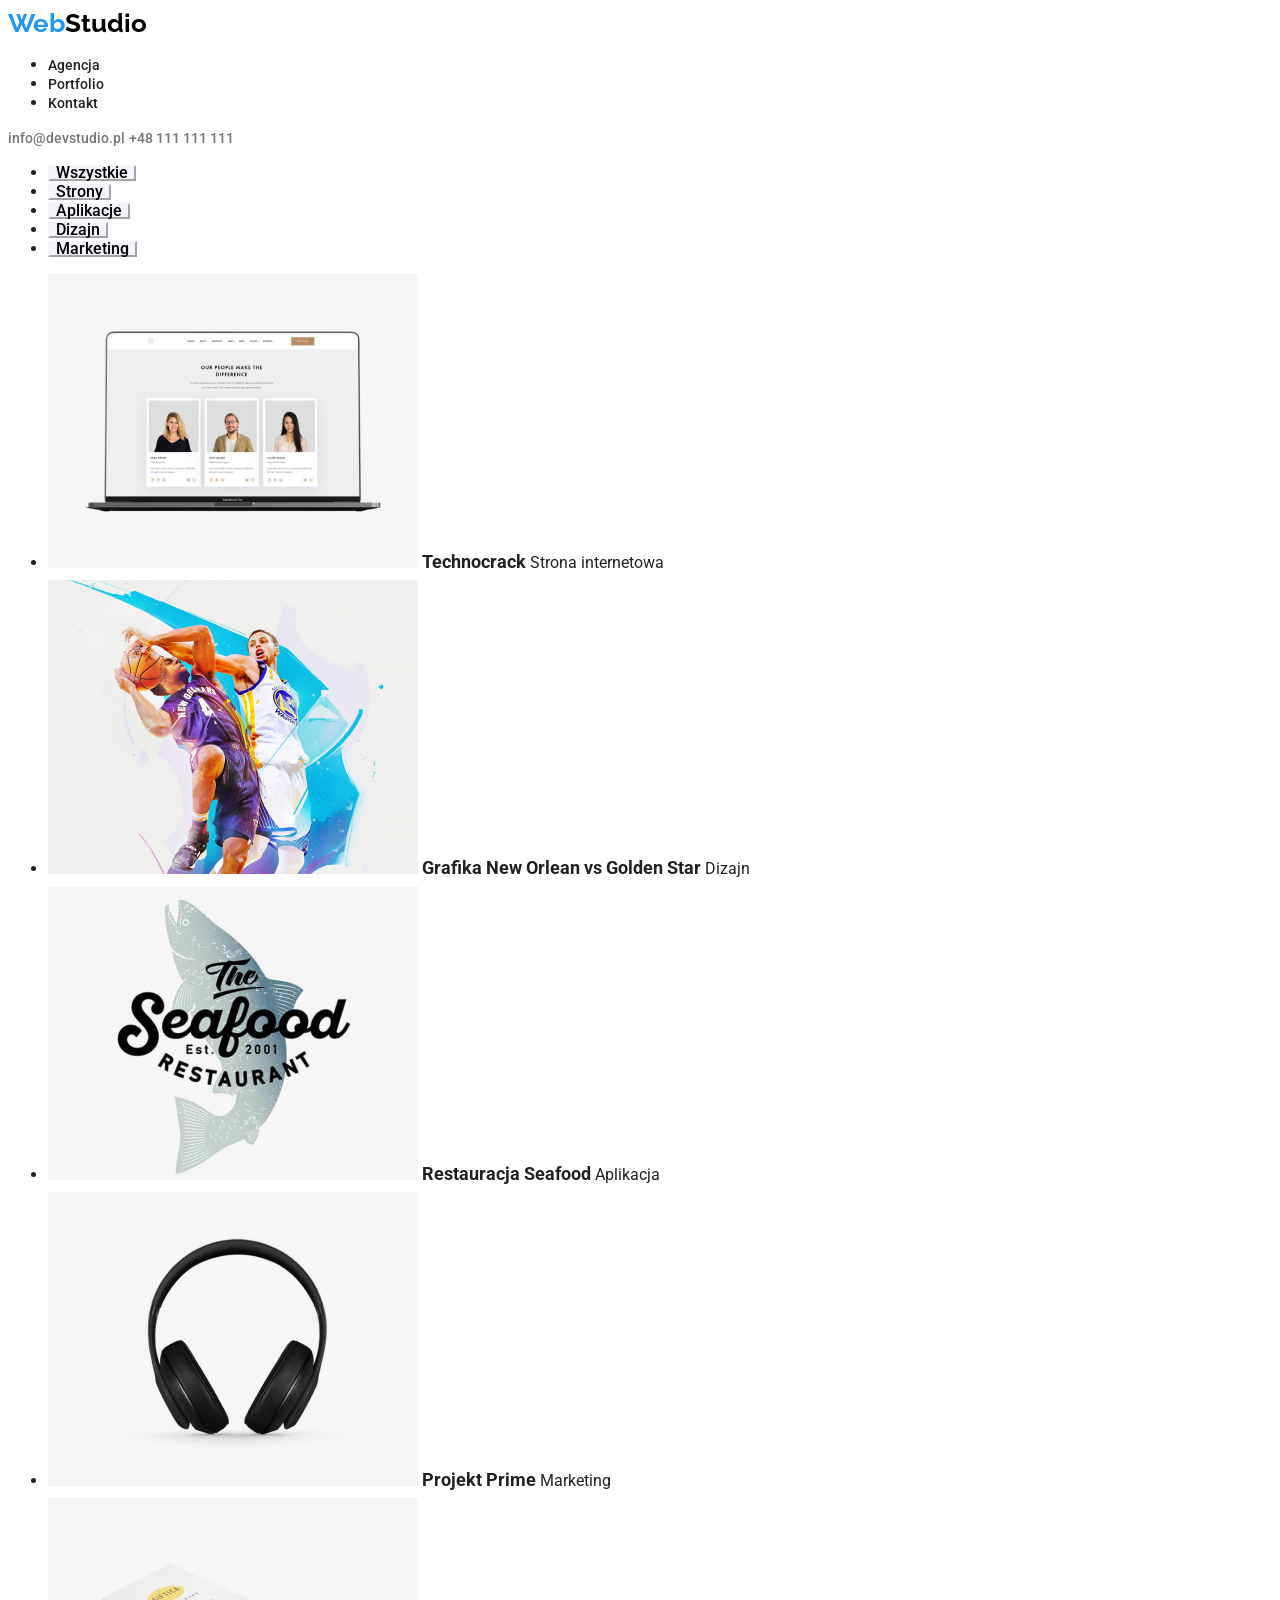
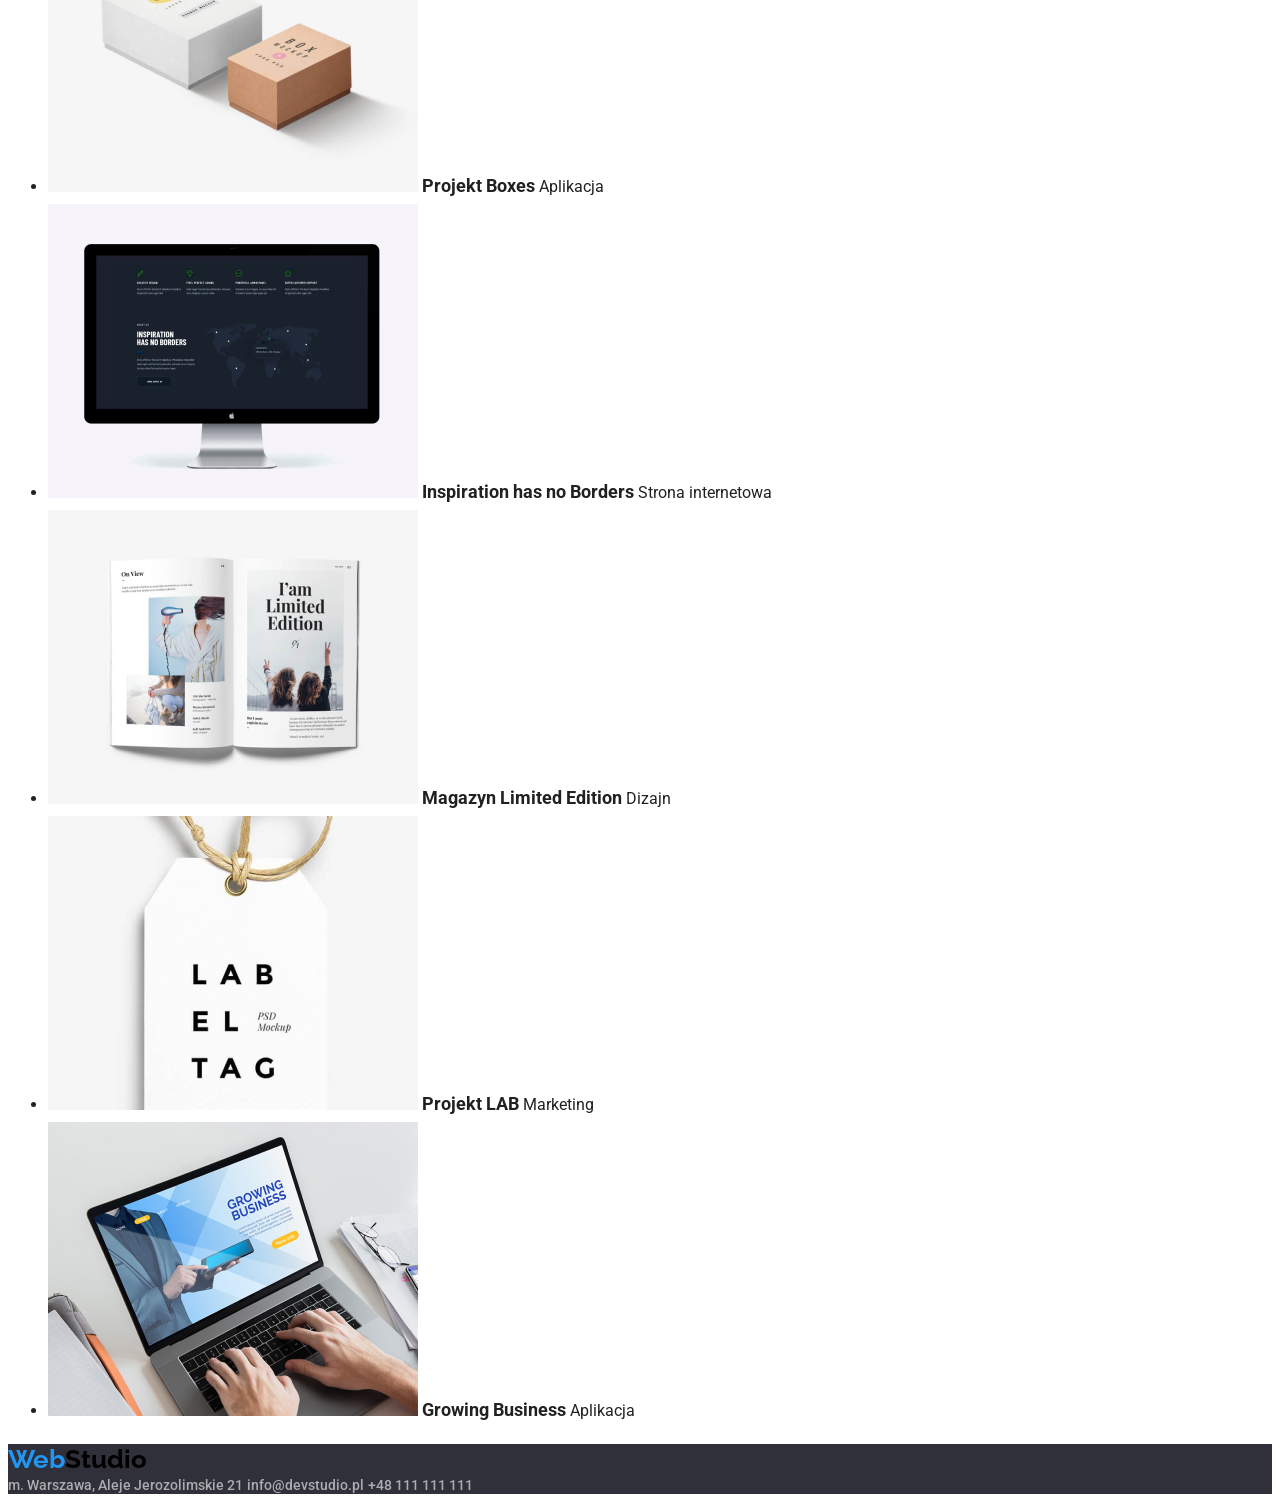
==== portfolio.html @ a63741c4 "zmiany" ====
<!DOCTYPE html>
<html lang="pl">
    <head>
        <meta charset="UTF-8" />
        <title>Portfolio</title>
        <link rel="stylesheet" href="./css/styles.css" />
        <link
            href="https://fonts.googleapis.com/css2?family=Raleway:wght@700&family=Roboto:wght@400;500;700;900&display=swap"
            rel="stylesheet"
        />
    </head>
    <body>
        <header>
            <nav>
                <a href="index.html" class="logo"
                    ><span class="logo-part-one">Web</span
                    ><span class="logo-part-two">Studio</span></a
                >
                <ul class="site-nav">
                    <li><a href="#">Agencja</a></li>
                    <li><a href="#">Portfolio</a></li>
                    <li><a href="#">Kontakt</a></li>
                </ul>
            </nav>
            <a href="mailto:info@devstudio.pl" class="link"
                >info@devstudio.pl</a
            >
            <a href="tel:+48111111111" class="link">+48 111 111 111</a>
        </header>
        <main>
            <section>
                <ul class="filters">
                    <li>
                        <button class="filter">Wszystkie</button>
                    </li>
                    <li>
                        <button class="filter">Strony</button>
                    </li>
                    <li>
                        <button class="filter">Aplikacje</button>
                    </li>
                    <li>
                        <button class="filter">Dizajn</button>
                    </li>
                    <li>
                        <button class="filter">Marketing</button>
                    </li>
                </ul>
            </section>
            <section>
                <ul>
                    <li>
                        <img
                            src="images/technocrack.jpg"
                            alt="strona internetowa technocrack"
                            width="370px"
                            height="294px"
                        />
                        <span class="name">Technocrack</span>
                        <span class="category">Strona internetowa</span>
                    </li>
                    <li>
                        <img
                            src="images/grafika-new-orlean.jpg"
                            alt="grafika new orlean vs golden star"
                            width="370px"
                            height="294px"
                        />
                        <span class="name"
                            >Grafika New Orlean vs Golden Star</span
                        >
                        <span class="category">Dizajn</span>
                    </li>
                    <li>
                        <img
                            src="images/restauracja-seafood.jpg"
                            alt="logo restauracji seafood"
                            width="370px"
                            height="294px"
                        />
                        <span class="name">Restauracja Seafood</span>
                        <span class="category">Aplikacja</span>
                    </li>
                    <li>
                        <img
                            src="images/project-prime.jpg"
                            alt="słuchawki"
                            width="370px"
                            height="294px"
                        />
                        <span class="name">Projekt Prime</span>
                        <span class="category">Marketing</span>
                    </li>
                    <li>
                        <img
                            src="images/project-boxes.jpg"
                            alt="pudełka"
                            width="370px"
                            height="294px"
                        />
                        <span class="name">Projekt Boxes</span>
                        <span class="category">Aplikacja</span>
                    </li>
                    <li>
                        <img
                            src="images/inspiration-has-no-borders.jpg"
                            alt="monitor"
                            width="370px"
                            height="294px"
                        />
                        <span class="name">Inspiration has no Borders</span>
                        <span class="category">Strona internetowa</span>
                    </li>
                    <li>
                        <img
                            src="images/magazyn-limited-edition.jpg"
                            alt="magazyn"
                            width="370px"
                            height="294px"
                        />
                        <span class="name">Magazyn Limited Edition</span>
                        <span class="category">Dizajn</span>
                    </li>
                    <li>
                        <img
                            src="images/project-lab.jpg"
                            alt="metka"
                            width="370px"
                            height="294px"
                        />
                        <span class="name">Projekt LAB</span>
                        <span class="category">Marketing</span>
                    </li>
                    <li>
                        <img
                            src="images/growing-business.jpg"
                            alt="laptop"
                            width="370px"
                            height="294px"
                        />
                        <span class="name">Growing Business</span>
                        <span class="category">Aplikacja</span>
                    </li>
                </ul>
            </section>
        </main>
        <footer>
            <a href="index.html" class="logo"
                ><span class="logo-part-one">Web</span
                ><span class="logo-part-two">Studio</span></a
            >
            <address>
                <a
                    href="https://www.google.com/maps/place/al.+Jerozolimskie+21,+00-508+Warszawa/@52.2305286,21.013843,17z/data=!3m1!4b1!4m6!3m5!1s0x471eccf3e52bee23:0xc5163bc7ec8d4437!8m2!3d52.2305286!4d21.0160317!16s%2Fg%2F11csnfr8s8"
                    target="_blank"
                    class="link"
                    >m. Warszawa, Aleje Jerozolimskie 21</a
                >
                <a href="mailto:info@devstudio.pl" class="link"
                    >info@devstudio.pl</a
                >
                <a href="tel:+48111111111" class="link">+48 111 111 111</a>
            </address>
        </footer>
    </body>
</html>
---- css/styles.css ----
:root {
    --brand-color: #2196f3;
    --text-color: #212121;
    --background-color: #ffffff;
}
body {
    font-family: "Roboto", sans-serif;
    color: var(--text-color);
}
.logo {
    font-family: "Raleway", sans-serif;
    font-size: 26px;
    font-weight: 700;
    line-height: 1.2;
}
address a {
    font-family: "Roboto", sans-serif;
    font-style: normal;
    font-weight: 400;
    color: #ffffff99;
    line-height: 1.7;
}
.site-nav a {
    font-size: 14px;
    font-weight: 500;
    color: #212121;
    line-height: 1.1;
}
.site-nav a:hover {
    color: #2196f3;
}
.site-nav a:focus {
    color: #2196f3;
}
.filters .filter {
    font-size: 16px;
    font-weight: 500;
    font-family: "Roboto", sans-serif;
    background-color: #f5f4fa;
    border-color: #f5f4fa;
    cursor: pointer;
    line-height: 0.6;
}
.filters .filter:hover {
    background-color: #2196f3;
    color: #ffffff;
}
.filters .filter:focus {
    background-color: #2196f3;
    color: #ffffff;
}
.link {
    font-size: 14px;
    font-weight: 500;
    line-height: 1.1;
}
.link:hover {
    color: #2196f3;
}
.link:focus {
    color: #2196f3;
}
a {
    text-decoration: none;
    color: #757575;
    cursor: pointer;
}
.name {
    font-size: 18px;
    font-weight: 700;
    line-height: 2;
}
.category {
    font-size: 16px;
    font-weight: 400;
    line-height: 1.9;
}
h1 {
    font-weight: 900;
    text-align: center;
    font-size: 44px;
    line-height: 1.4;
    color: #ffffff;
    background-color: #2f303a;
}
.filter button {
    font-weight: 700;
    line-height: 1.9;
}
h3 {
    font-weight: 700;
    font-size: 14px;
    line-height: 1.1;
}
p {
    font-weight: 400;
    font-size: 14px;
    line-height: 1.7;
}
h2 {
    font-weight: 700;
    font-size: 36px;
    text-align: center;
    line-height: 1.2;
}
.employee-name {
    font-weight: 500;
    font-size: 16px;
    line-height: 1.2;
}
.position {
    font-weight: 400;
    font-size: 16px;
    color: #757575;
    line-height: 1.2;
}
.logo-part-one {
    color: #2196f3;
}
.logo-part-two {
    color: #000000;
}
footer {
    background-color: #2f303a;
}
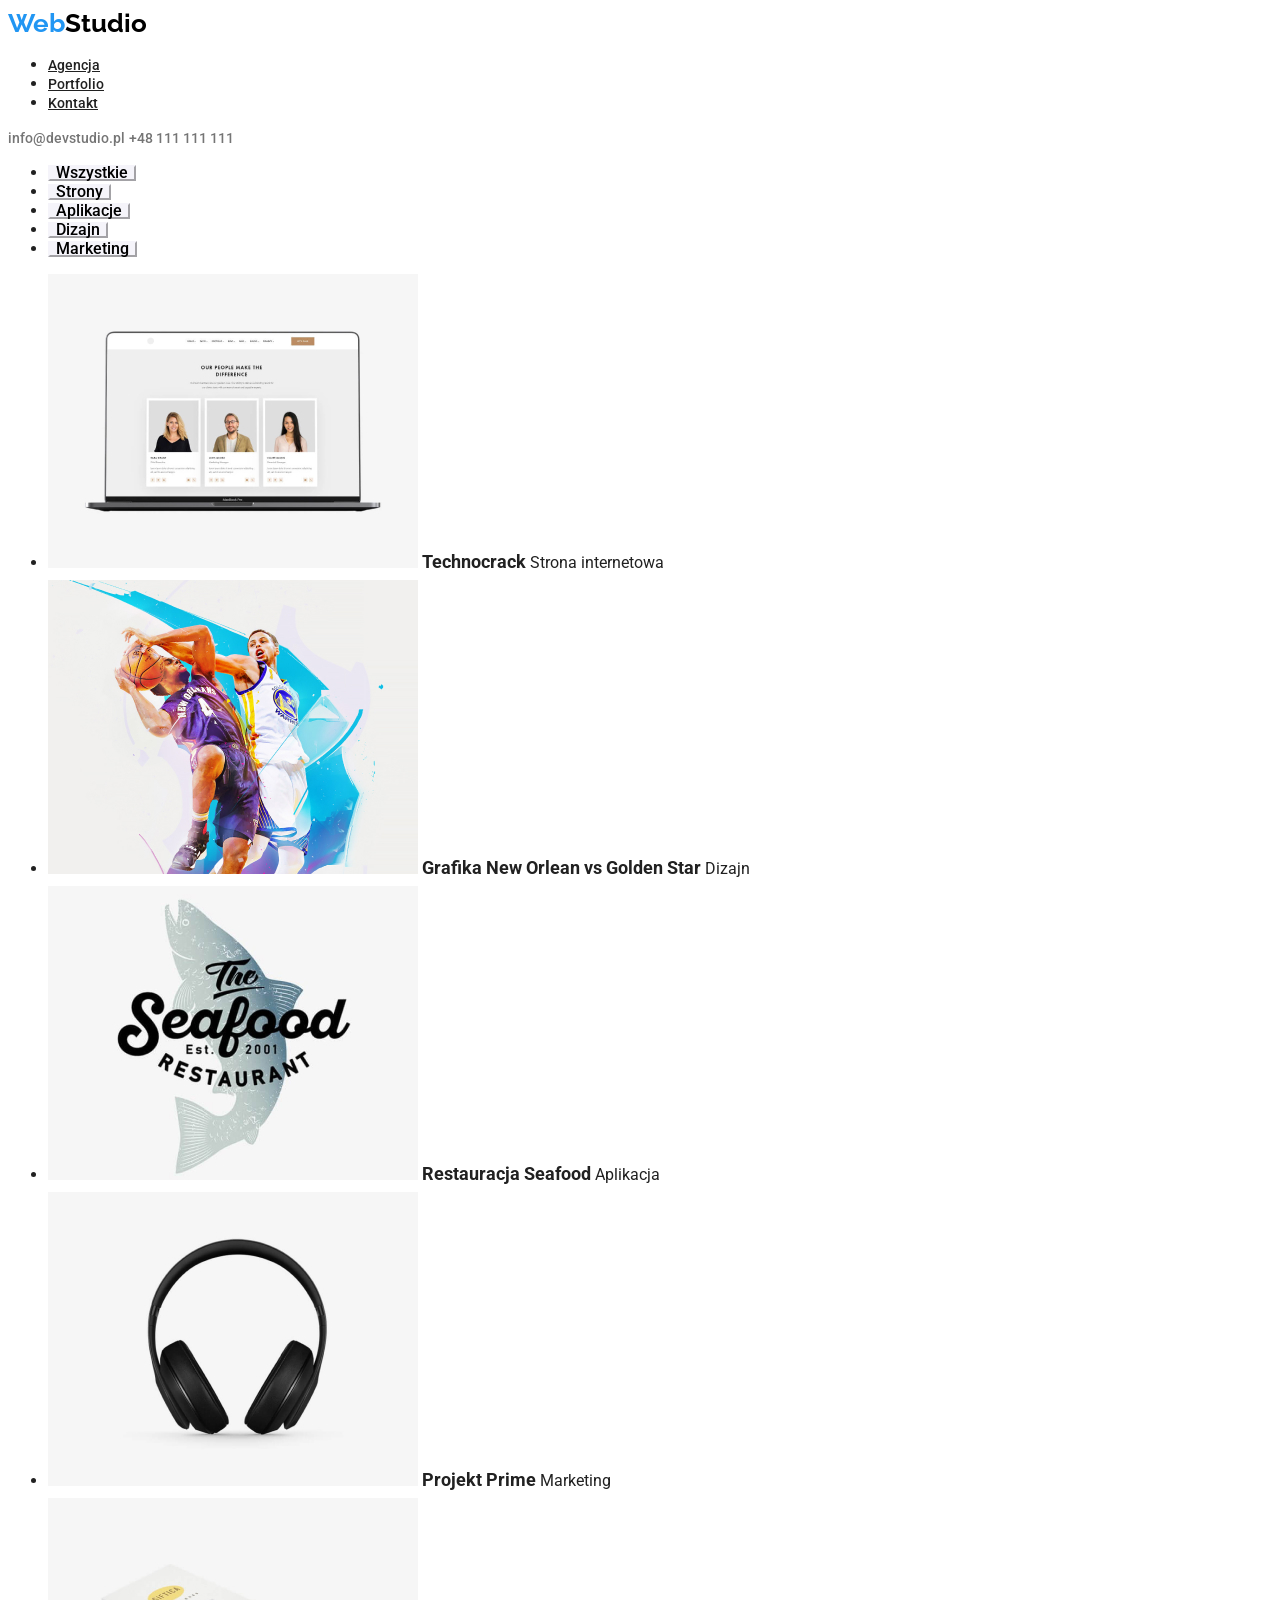
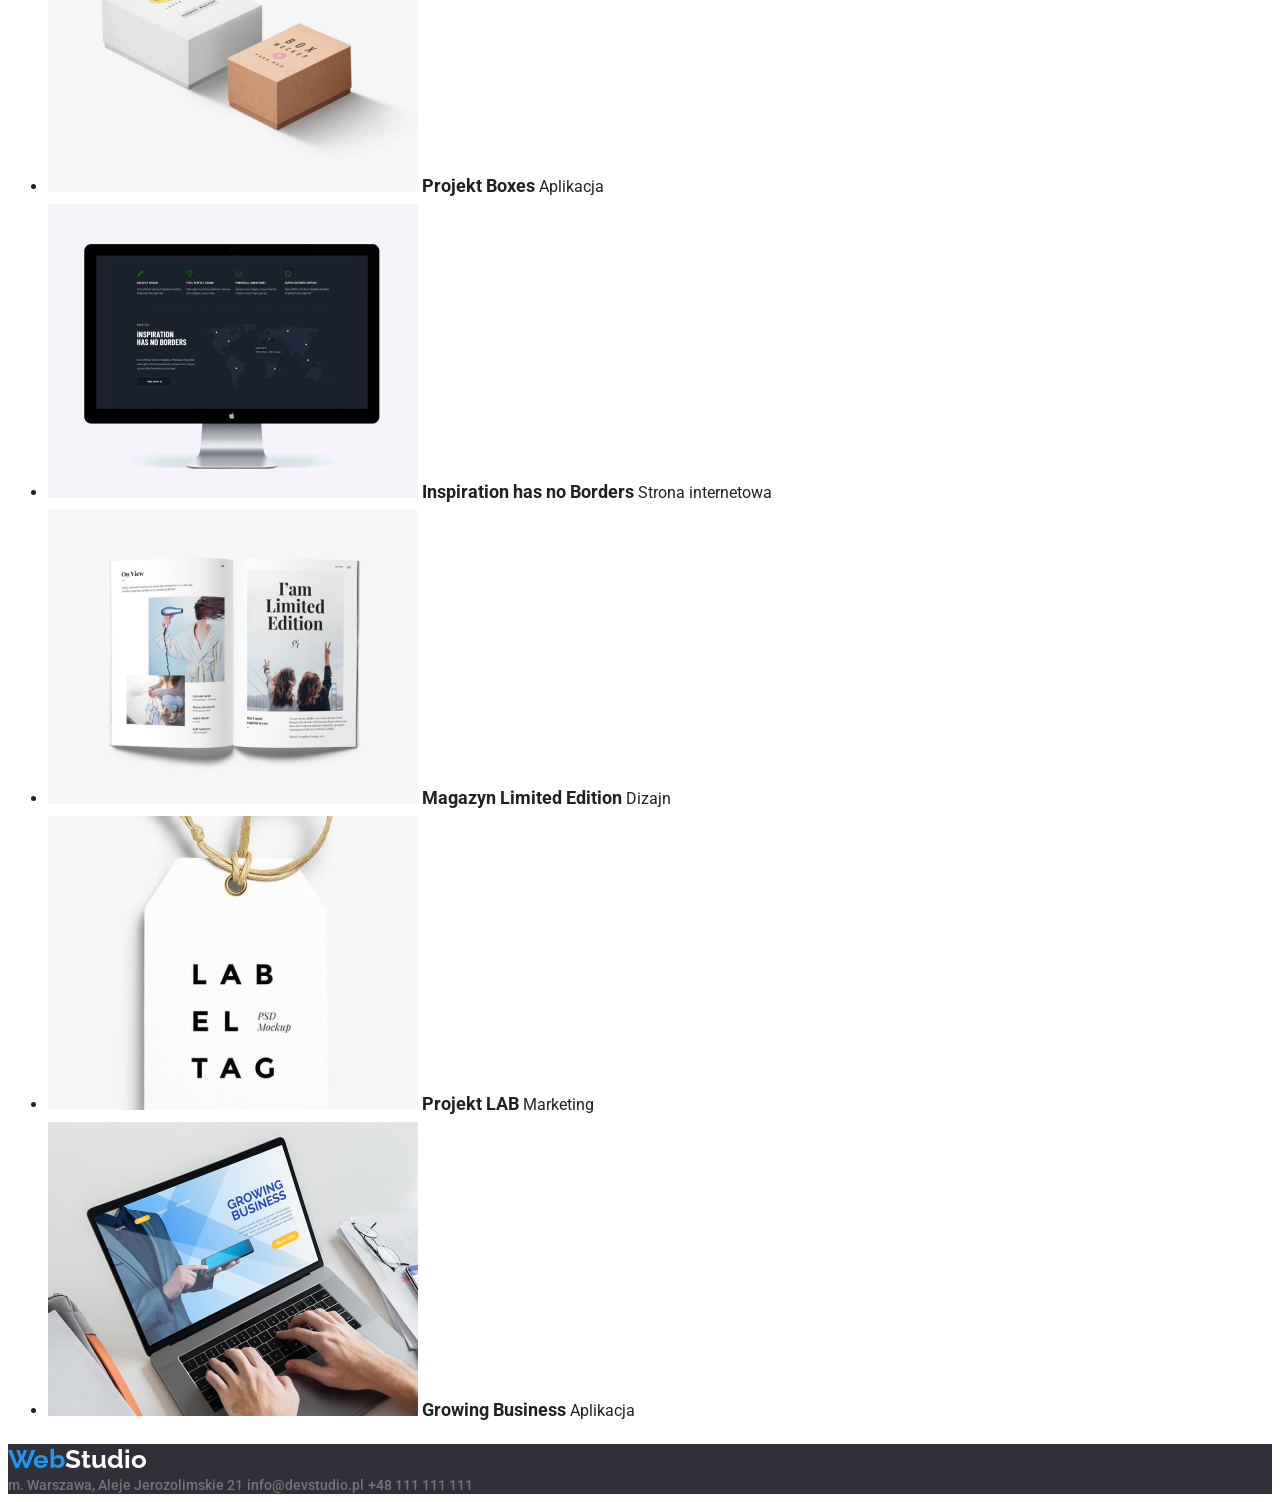
==== commit 79551118: "poprawki w portfolio" ====
--- a/portfolio.html
+++ b/portfolio.html
@@ -13,8 +13,7 @@
         <header>
             <nav>
                 <a href="index.html" class="logo"
-                    ><span class="logo-part-one">Web</span
-                    ><span class="logo-part-two">Studio</span></a
+                    >Web<span class="logo-black">Studio</span></a
                 >
                 <ul class="site-nav">
                     <li><a href="#">Agencja</a></li>
@@ -146,8 +145,7 @@
         </main>
         <footer>
             <a href="index.html" class="logo"
-                ><span class="logo-part-one">Web</span
-                ><span class="logo-part-two">Studio</span></a
+                >Web<span class="logo-white">Studio</span></a
             >
             <address>
                 <a
--- a/css/styles.css
+++ b/css/styles.css
@@ -1,7 +1,5 @@
 :root {
-    --brand-color: #2196f3;
     --text-color: #212121;
-    --background-color: #ffffff;
 }
 body {
     font-family: "Roboto", sans-serif;
@@ -12,6 +10,14 @@
     font-size: 26px;
     font-weight: 700;
     line-height: 1.2;
+    color: #2196f3;
+    text-decoration: none;
+}
+.logo-black {
+    color: #000000;
+}
+.logo-white {
+    color: #ffffff;
 }
 address a {
     font-family: "Roboto", sans-serif;
@@ -53,17 +59,15 @@
     font-size: 14px;
     font-weight: 500;
     line-height: 1.1;
+    text-decoration: none;
+    color: #757575;
+    cursor: pointer;
 }
 .link:hover {
     color: #2196f3;
 }
 .link:focus {
     color: #2196f3;
-}
-a {
-    text-decoration: none;
-    color: #757575;
-    cursor: pointer;
 }
 .name {
     font-size: 18px;
@@ -114,12 +118,7 @@
     color: #757575;
     line-height: 1.2;
 }
-.logo-part-one {
-    color: #2196f3;
-}
-.logo-part-two {
-    color: #000000;
-}
+
 footer {
     background-color: #2f303a;
 }
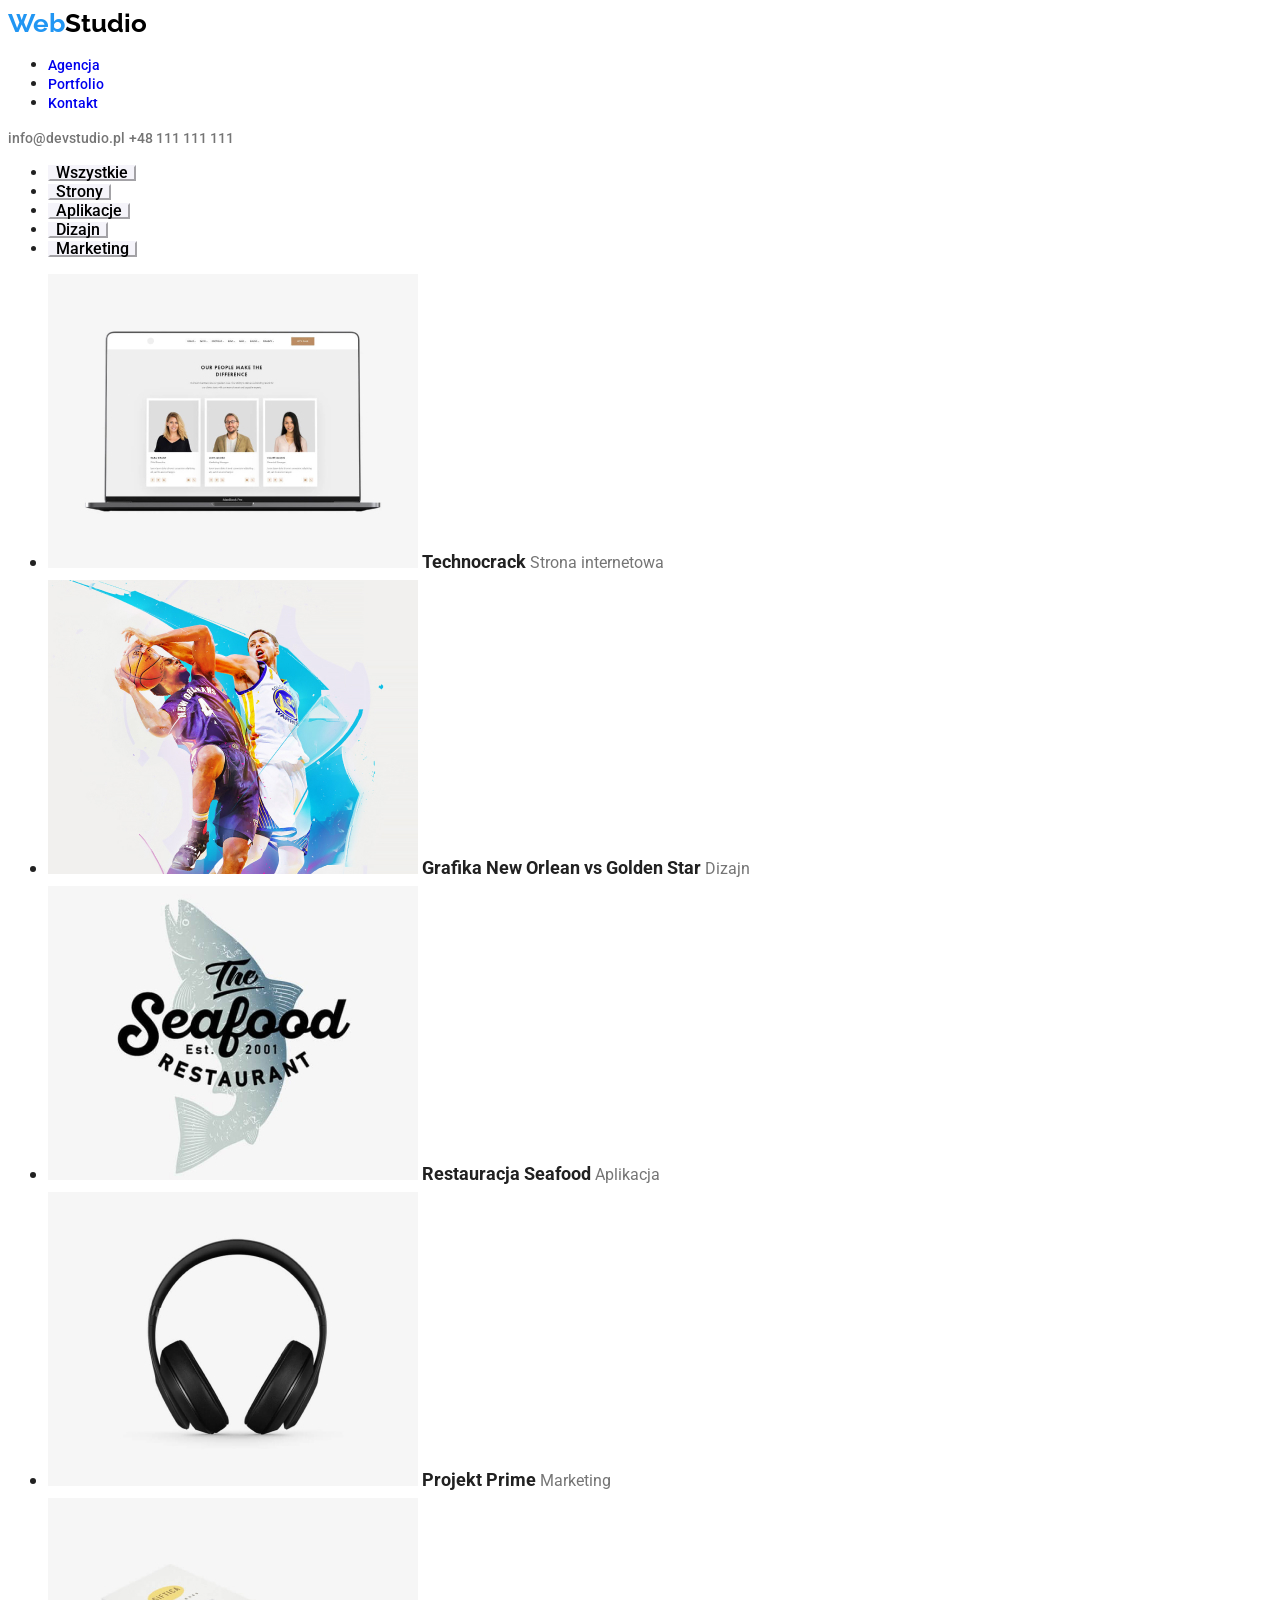
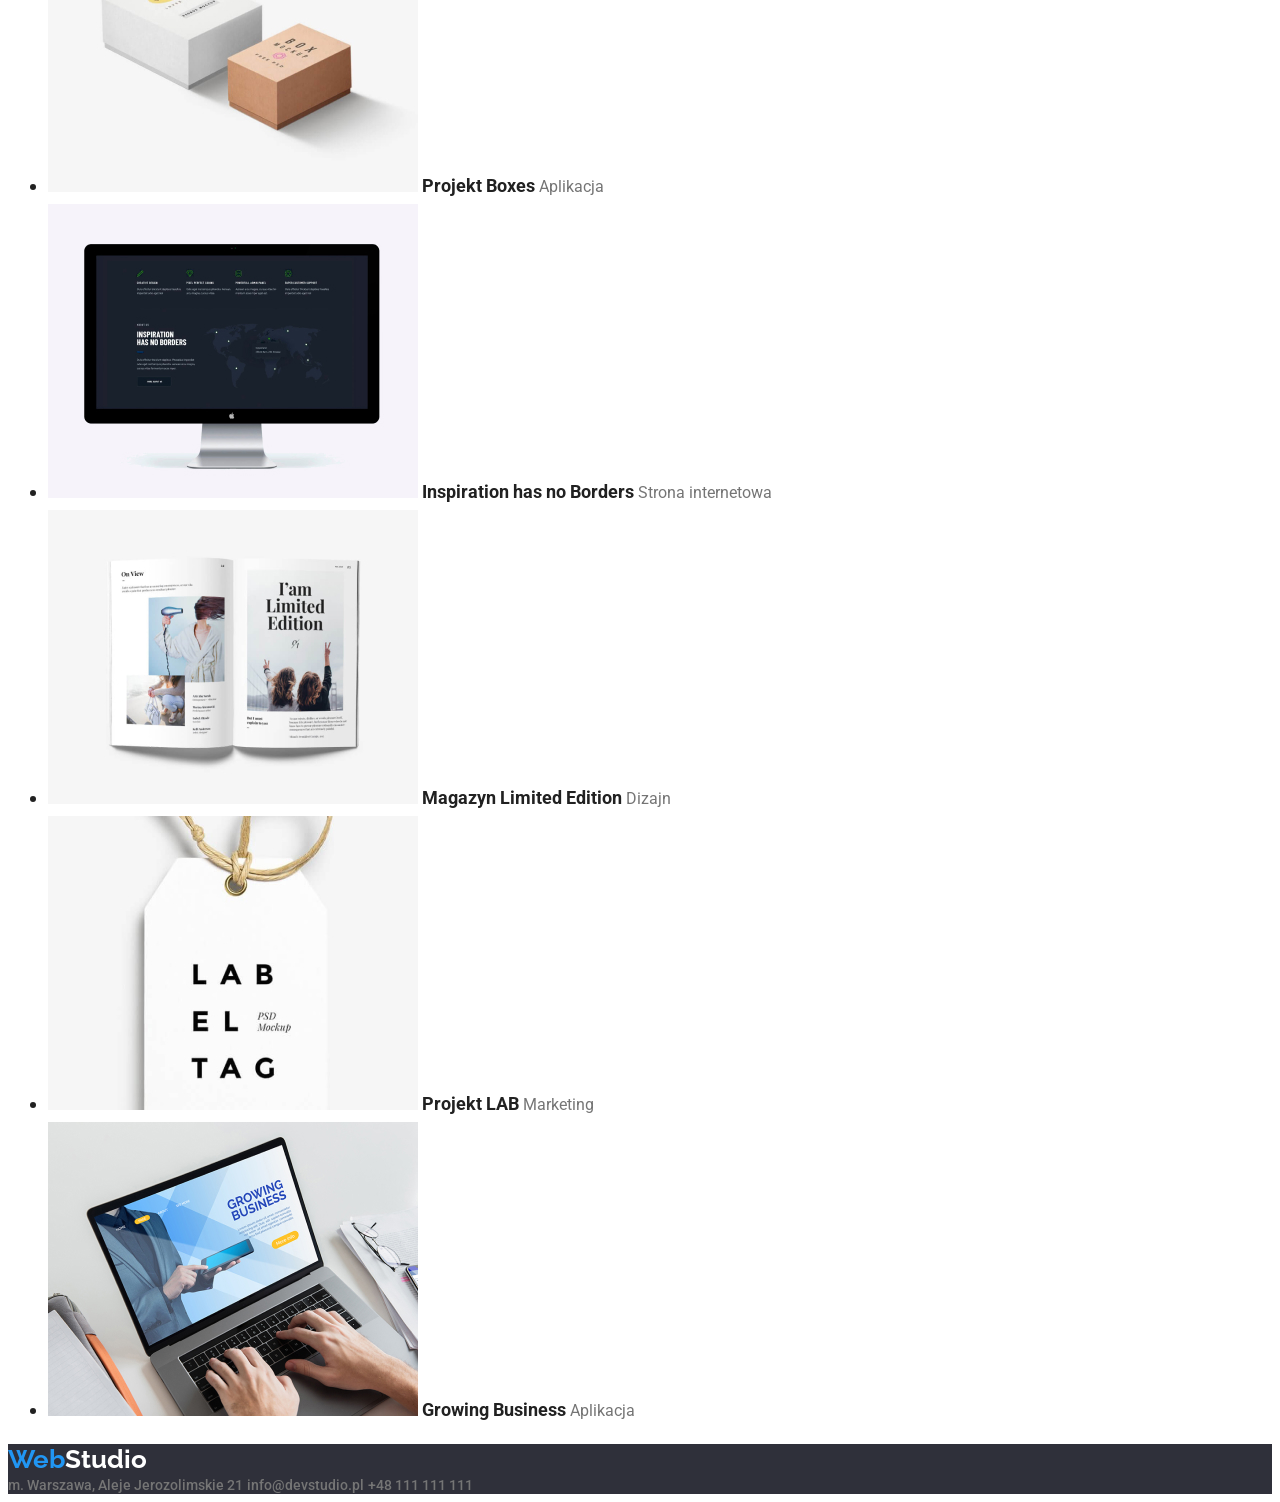
==== commit 5e89d44c: "poprawka" ====
--- a/portfolio.html
+++ b/portfolio.html
@@ -47,7 +47,7 @@
                 </ul>
             </section>
             <section>
-                <ul>
+                <ul class="websites">
                     <li>
                         <img
                             src="images/technocrack.jpg"
@@ -55,7 +55,7 @@
                             width="370px"
                             height="294px"
                         />
-                        <span class="name">Technocrack</span>
+                        <span>Technocrack</span>
                         <span class="category">Strona internetowa</span>
                     </li>
                     <li>
@@ -65,9 +65,7 @@
                             width="370px"
                             height="294px"
                         />
-                        <span class="name"
-                            >Grafika New Orlean vs Golden Star</span
-                        >
+                        <span>Grafika New Orlean vs Golden Star</span>
                         <span class="category">Dizajn</span>
                     </li>
                     <li>
@@ -77,7 +75,7 @@
                             width="370px"
                             height="294px"
                         />
-                        <span class="name">Restauracja Seafood</span>
+                        <span>Restauracja Seafood</span>
                         <span class="category">Aplikacja</span>
                     </li>
                     <li>
@@ -87,7 +85,7 @@
                             width="370px"
                             height="294px"
                         />
-                        <span class="name">Projekt Prime</span>
+                        <span>Projekt Prime</span>
                         <span class="category">Marketing</span>
                     </li>
                     <li>
@@ -97,7 +95,7 @@
                             width="370px"
                             height="294px"
                         />
-                        <span class="name">Projekt Boxes</span>
+                        <span>Projekt Boxes</span>
                         <span class="category">Aplikacja</span>
                     </li>
                     <li>
@@ -107,7 +105,7 @@
                             width="370px"
                             height="294px"
                         />
-                        <span class="name">Inspiration has no Borders</span>
+                        <span>Inspiration has no Borders</span>
                         <span class="category">Strona internetowa</span>
                     </li>
                     <li>
@@ -117,7 +115,7 @@
                             width="370px"
                             height="294px"
                         />
-                        <span class="name">Magazyn Limited Edition</span>
+                        <span>Magazyn Limited Edition</span>
                         <span class="category">Dizajn</span>
                     </li>
                     <li>
@@ -127,7 +125,7 @@
                             width="370px"
                             height="294px"
                         />
-                        <span class="name">Projekt LAB</span>
+                        <span>Projekt LAB</span>
                         <span class="category">Marketing</span>
                     </li>
                     <li>
@@ -137,7 +135,7 @@
                             width="370px"
                             height="294px"
                         />
-                        <span class="name">Growing Business</span>
+                        <span>Growing Business</span>
                         <span class="category">Aplikacja</span>
                     </li>
                 </ul>
--- a/css/styles.css
+++ b/css/styles.css
@@ -25,12 +25,14 @@
     font-weight: 400;
     color: #ffffff99;
     line-height: 1.7;
+    text-decoration: none;
 }
 .site-nav a {
     font-size: 14px;
     font-weight: 500;
-    color: #212121;
     line-height: 1.1;
+    text-decoration: none;
+    list-style: none;
 }
 .site-nav a:hover {
     color: #2196f3;
@@ -46,6 +48,7 @@
     border-color: #f5f4fa;
     cursor: pointer;
     line-height: 0.6;
+    list-style: none;
 }
 .filters .filter:hover {
     background-color: #2196f3;
@@ -54,6 +57,10 @@
 .filters .filter:focus {
     background-color: #2196f3;
     color: #ffffff;
+}
+.filter button {
+    font-weight: 700;
+    line-height: 1.9;
 }
 .link {
     font-size: 14px;
@@ -69,7 +76,7 @@
 .link:focus {
     color: #2196f3;
 }
-.name {
+.websites li {
     font-size: 18px;
     font-weight: 700;
     line-height: 2;
@@ -78,8 +85,9 @@
     font-size: 16px;
     font-weight: 400;
     line-height: 1.9;
+    color: #757575;
 }
-h1 {
+.filters h1 {
     font-weight: 900;
     text-align: center;
     font-size: 44px;
@@ -87,16 +95,16 @@
     color: #ffffff;
     background-color: #2f303a;
 }
-.filter button {
-    font-weight: 700;
-    line-height: 1.9;
+.articles {
+    list-style: none;
+    text-align: center;
 }
-h3 {
+.articles h3 {
     font-weight: 700;
     font-size: 14px;
     line-height: 1.1;
 }
-p {
+.articles p {
     font-weight: 400;
     font-size: 14px;
     line-height: 1.7;
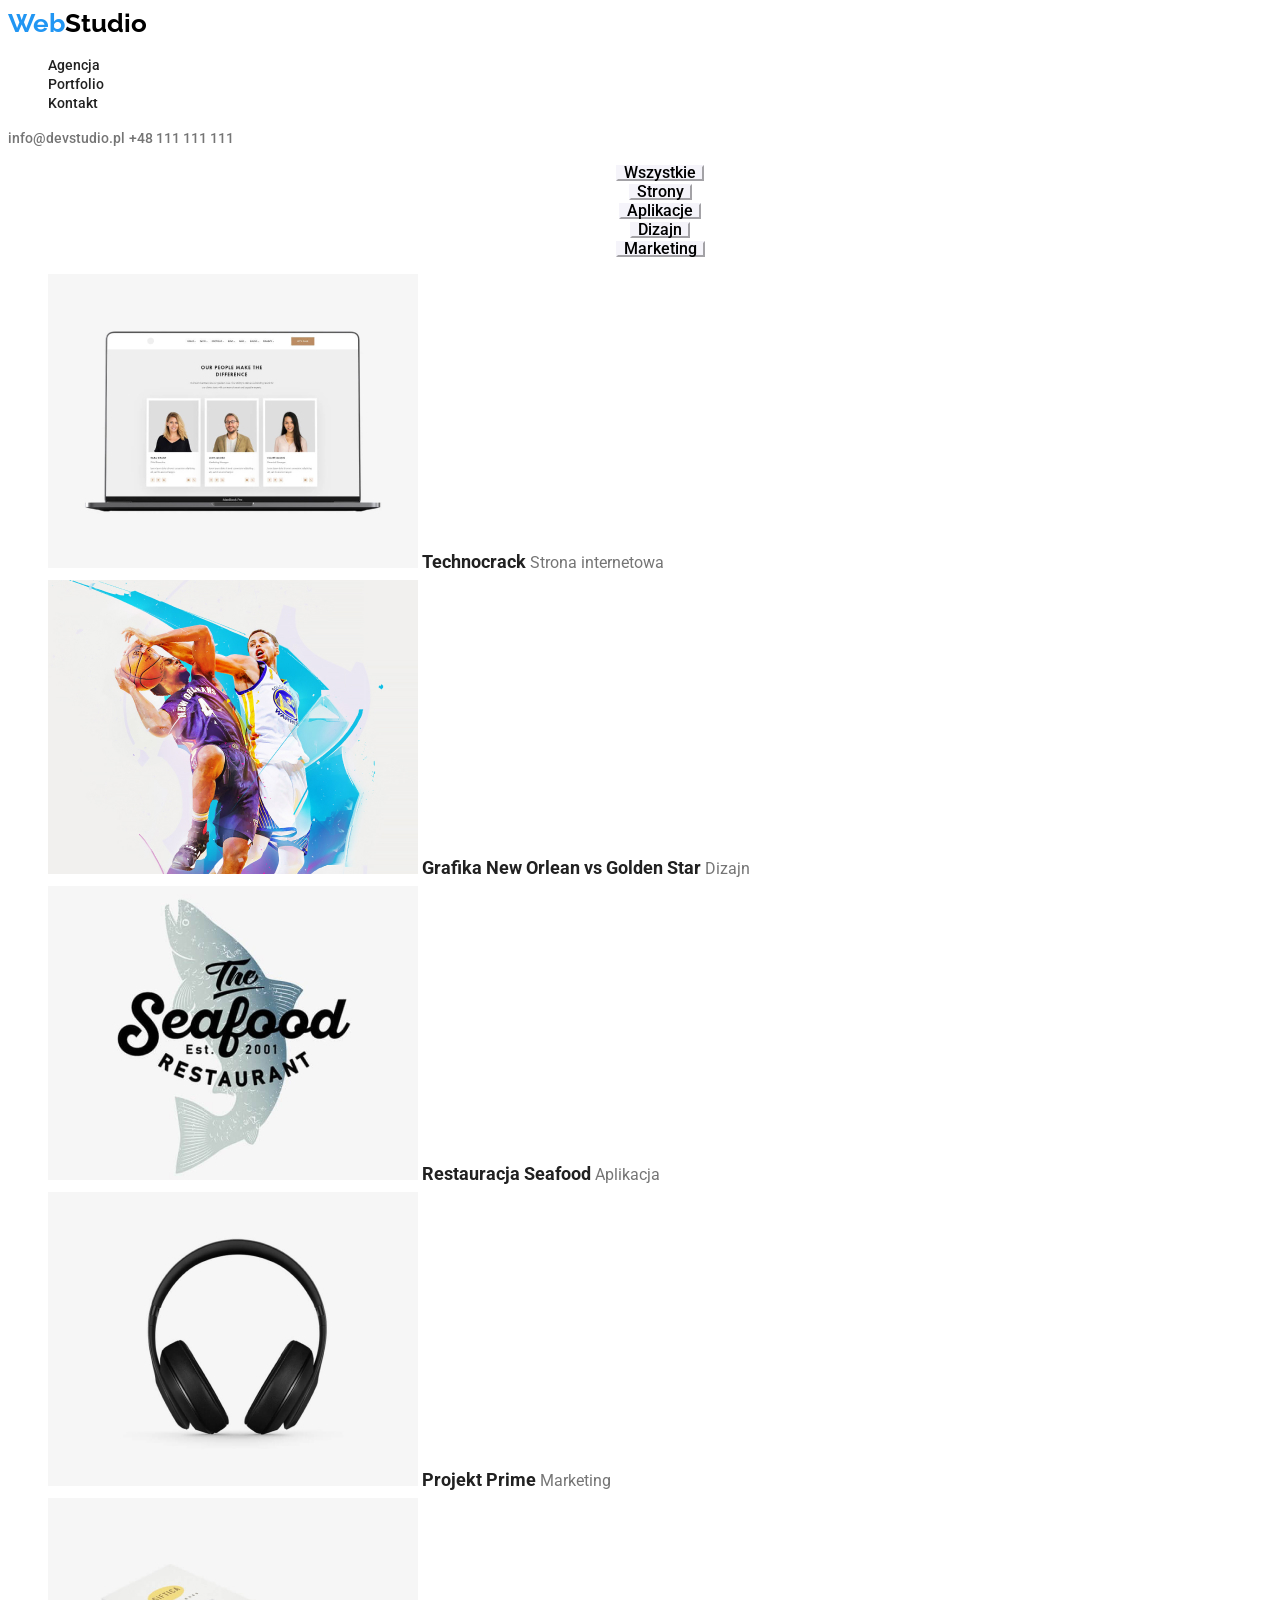
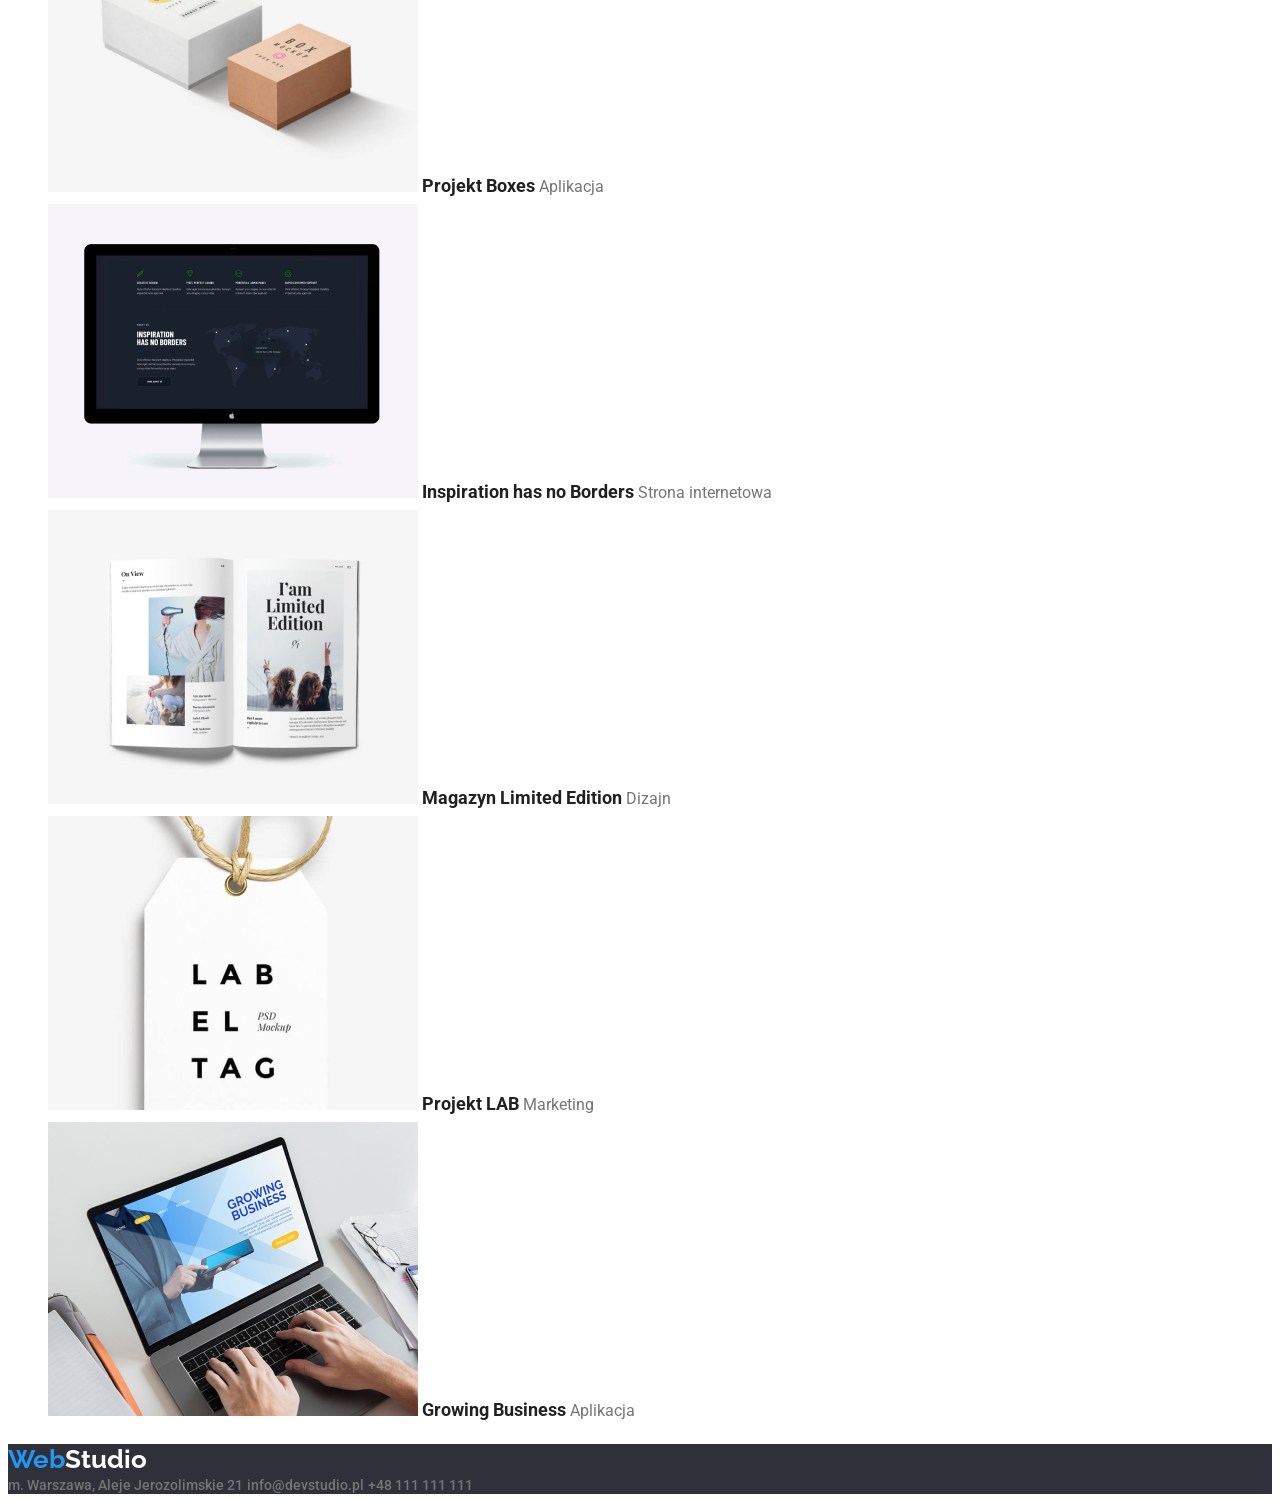
==== commit bb39f86a: "poprawki" ====
--- a/portfolio.html
+++ b/portfolio.html
@@ -30,19 +30,19 @@
             <section>
                 <ul class="filters">
                     <li>
-                        <button class="filter">Wszystkie</button>
+                        <button>Wszystkie</button>
                     </li>
                     <li>
-                        <button class="filter">Strony</button>
+                        <button>Strony</button>
                     </li>
                     <li>
-                        <button class="filter">Aplikacje</button>
+                        <button>Aplikacje</button>
                     </li>
                     <li>
-                        <button class="filter">Dizajn</button>
+                        <button>Dizajn</button>
                     </li>
                     <li>
-                        <button class="filter">Marketing</button>
+                        <button>Marketing</button>
                     </li>
                 </ul>
             </section>
--- a/css/styles.css
+++ b/css/styles.css
@@ -1,3 +1,4 @@
+/* style mające zastosowanie dla index oraz portfolio */
 :root {
     --text-color: #212121;
 }
@@ -27,40 +28,21 @@
     line-height: 1.7;
     text-decoration: none;
 }
+.site-nav {
+    list-style: none;
+}
 .site-nav a {
     font-size: 14px;
     font-weight: 500;
     line-height: 1.1;
     text-decoration: none;
-    list-style: none;
+    color: #212121;
 }
 .site-nav a:hover {
     color: #2196f3;
 }
 .site-nav a:focus {
     color: #2196f3;
-}
-.filters .filter {
-    font-size: 16px;
-    font-weight: 500;
-    font-family: "Roboto", sans-serif;
-    background-color: #f5f4fa;
-    border-color: #f5f4fa;
-    cursor: pointer;
-    line-height: 0.6;
-    list-style: none;
-}
-.filters .filter:hover {
-    background-color: #2196f3;
-    color: #ffffff;
-}
-.filters .filter:focus {
-    background-color: #2196f3;
-    color: #ffffff;
-}
-.filter button {
-    font-weight: 700;
-    line-height: 1.9;
 }
 .link {
     font-size: 14px;
@@ -76,24 +58,27 @@
 .link:focus {
     color: #2196f3;
 }
-.websites li {
-    font-size: 18px;
-    font-weight: 700;
-    line-height: 2;
+footer {
+    background-color: #2f303a;
 }
-.category {
-    font-size: 16px;
-    font-weight: 400;
-    line-height: 1.9;
-    color: #757575;
+/*style mające zastosowanie tylko dla index */
+.services {
+    background-color: #2f303a;
+    text-align: center;
 }
-.filters h1 {
+.services h1 {
     font-weight: 900;
-    text-align: center;
     font-size: 44px;
     line-height: 1.4;
     color: #ffffff;
-    background-color: #2f303a;
+}
+.services button {
+    font-weight: 700;
+    line-height: 1.9;
+    border-color: ;
+    background-color: #2196f3;
+    color: #ffffff;
+    border-color: #2196f3;
 }
 .articles {
     list-style: none;
@@ -109,13 +94,25 @@
     font-size: 14px;
     line-height: 1.7;
 }
-h2 {
+.list {
+    list-style: none;
+}
+.list h2 {
     font-weight: 700;
     font-size: 36px;
     text-align: center;
     line-height: 1.2;
 }
-.employee-name {
+.team {
+    list-style: none;
+}
+.team h2 {
+    font-weight: 700;
+    font-size: 36px;
+    text-align: center;
+    line-height: 1.2;
+}
+.team li {
     font-weight: 500;
     font-size: 16px;
     line-height: 1.2;
@@ -126,7 +123,39 @@
     color: #757575;
     line-height: 1.2;
 }
-
-footer {
-    background-color: #2f303a;
+/* style mające zastosowanie tylko dla portfolio */
+.filters {
+    list-style: none;
+    text-align: center;
 }
+.filters button {
+    font-size: 16px;
+    font-weight: 500;
+    font-family: "Roboto", sans-serif;
+    background-color: #f5f4fa;
+    border-color: #f5f4fa;
+    cursor: pointer;
+    line-height: 0.6;
+}
+.filters button:hover {
+    background-color: #2196f3;
+    color: #ffffff;
+}
+.filters button:focus {
+    background-color: #2196f3;
+    color: #ffffff;
+}
+.websites {
+    list-style: none;
+}
+.websites li {
+    font-size: 18px;
+    font-weight: 700;
+    line-height: 2;
+}
+.category {
+    font-size: 16px;
+    font-weight: 400;
+    line-height: 1.9;
+    color: #757575;
+}
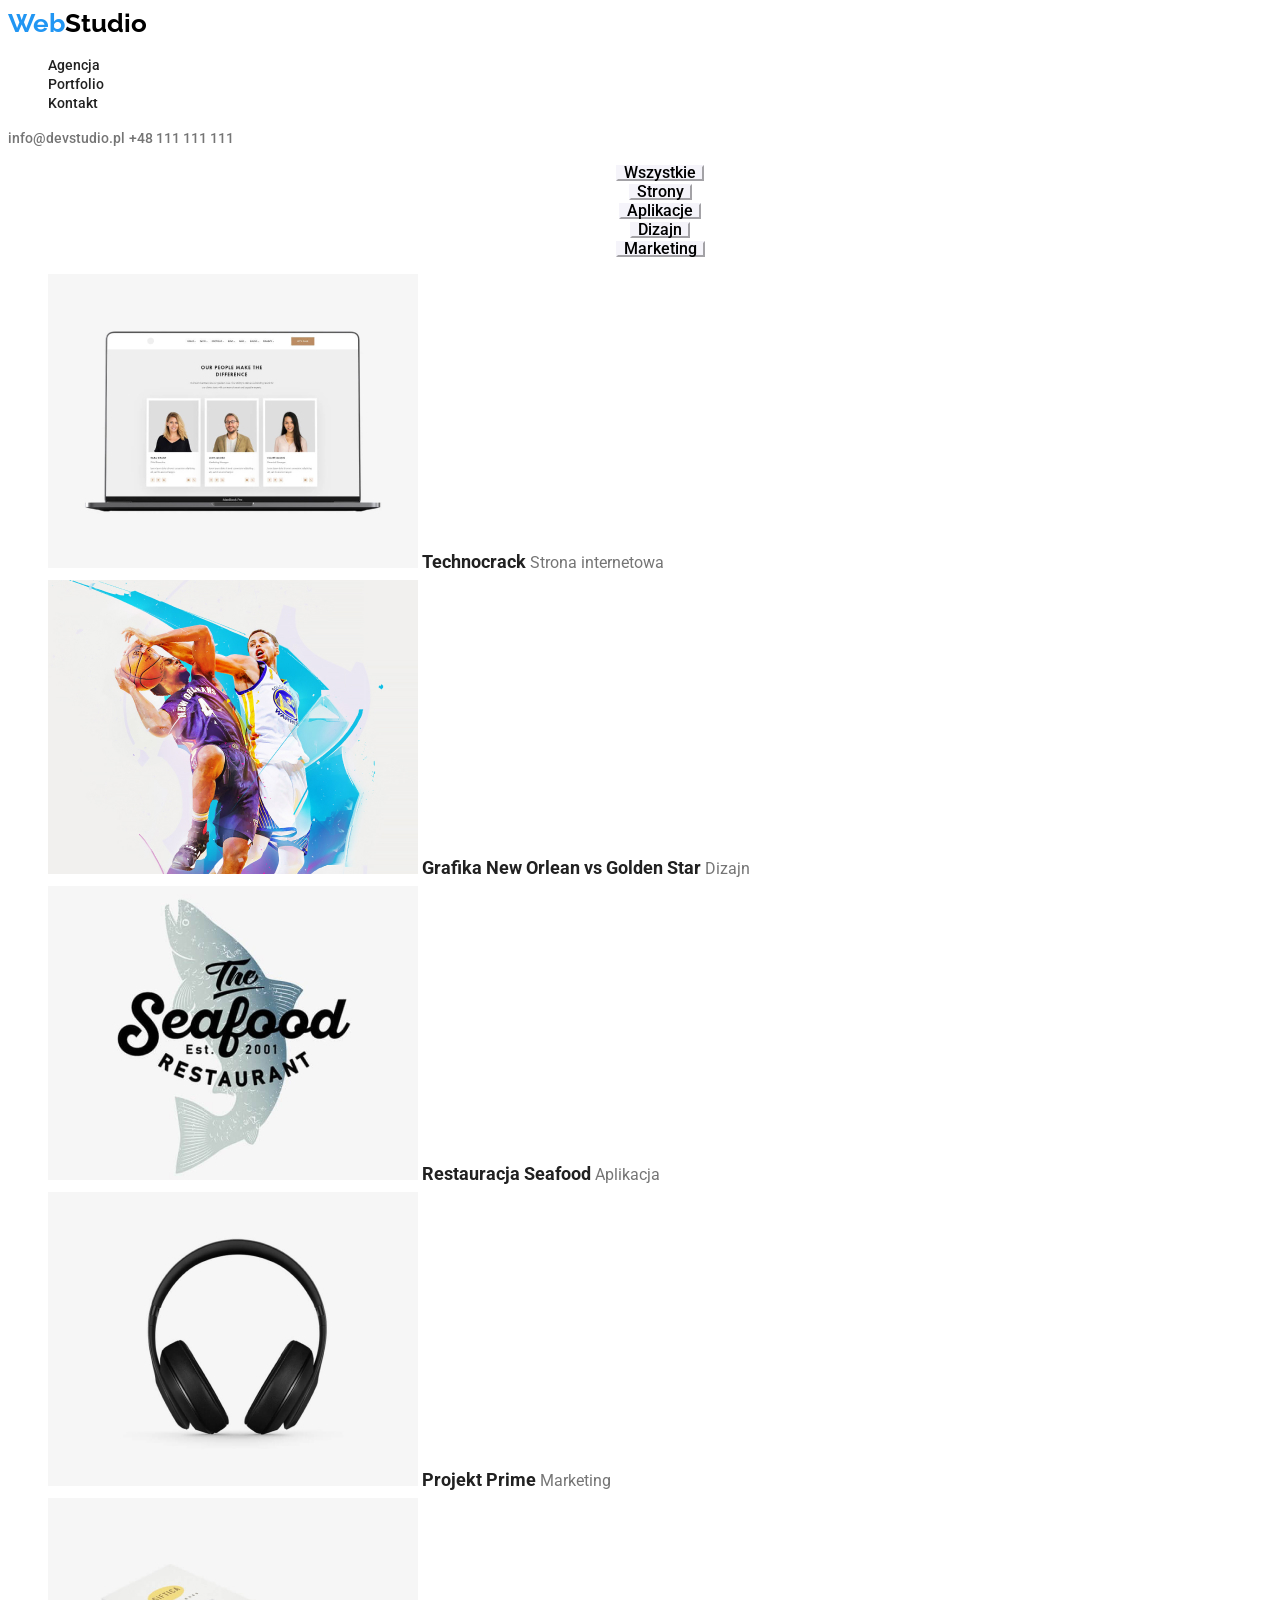
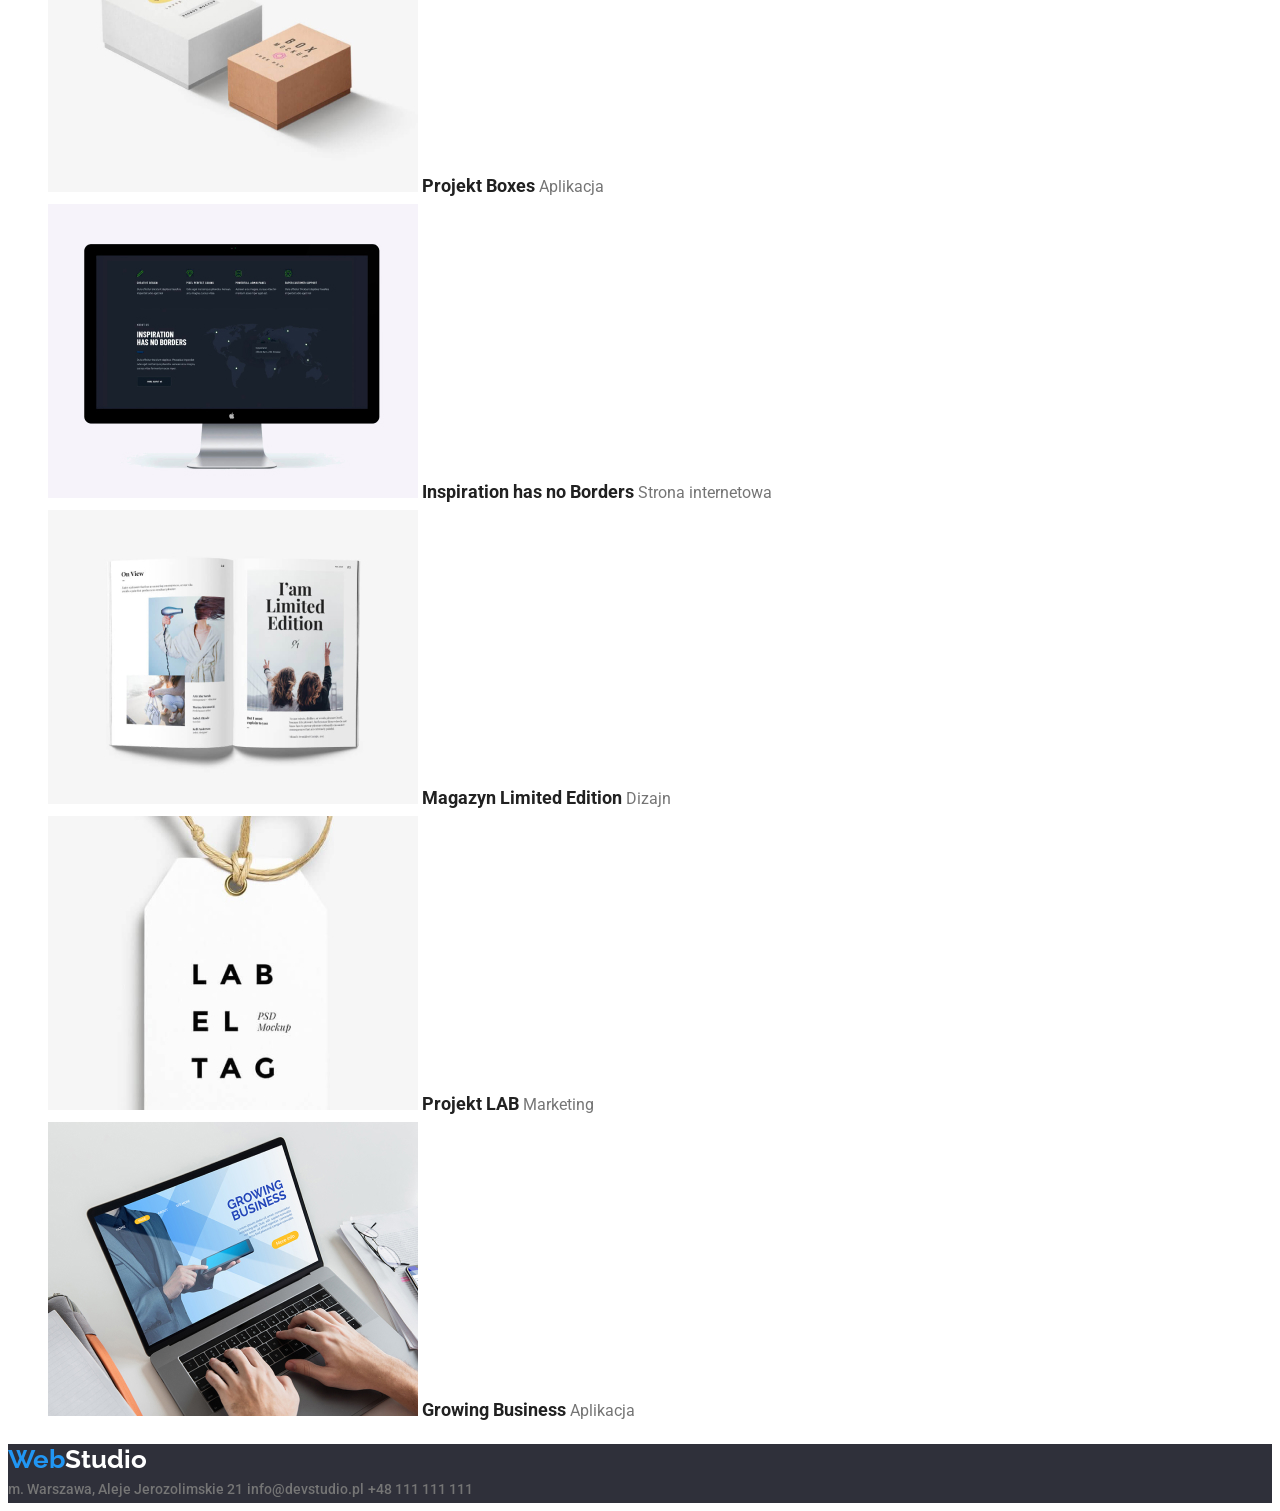
==== commit 0bcb48e0: "poprawa" ====
--- a/portfolio.html
+++ b/portfolio.html
@@ -145,7 +145,7 @@
             <a href="index.html" class="logo"
                 >Web<span class="logo-white">Studio</span></a
             >
-            <address>
+            <address class="contact">
                 <a
                     href="https://www.google.com/maps/place/al.+Jerozolimskie+21,+00-508+Warszawa/@52.2305286,21.013843,17z/data=!3m1!4b1!4m6!3m5!1s0x471eccf3e52bee23:0xc5163bc7ec8d4437!8m2!3d52.2305286!4d21.0160317!16s%2Fg%2F11csnfr8s8"
                     target="_blank"
--- a/css/styles.css
+++ b/css/styles.css
@@ -1,6 +1,9 @@
 /* style mające zastosowanie dla index oraz portfolio */
 :root {
     --text-color: #212121;
+    --logo-color-black: #000000;
+    --logo-color-white: #ffffff;
+    --blue-accent: #2196f3;
 }
 body {
     font-family: "Roboto", sans-serif;
@@ -11,20 +14,18 @@
     font-size: 26px;
     font-weight: 700;
     line-height: 1.2;
-    color: #2196f3;
+    color: var(--blue-accent);
     text-decoration: none;
 }
 .logo-black {
-    color: #000000;
+    color: var(--logo-color-black);
 }
 .logo-white {
-    color: #ffffff;
+    color: var(--logo-color-white);
 }
-address a {
-    font-family: "Roboto", sans-serif;
+.contact {
     font-style: normal;
-    font-weight: 400;
-    color: #ffffff99;
+    color: var(--logo-color-white);
     line-height: 1.7;
     text-decoration: none;
 }
@@ -36,13 +37,13 @@
     font-weight: 500;
     line-height: 1.1;
     text-decoration: none;
-    color: #212121;
+    color: var(--text-color);
 }
 .site-nav a:hover {
-    color: #2196f3;
+    color: var(--blue-accent);
 }
 .site-nav a:focus {
-    color: #2196f3;
+    color: var(--blue-accent);
 }
 .link {
     font-size: 14px;
@@ -53,10 +54,10 @@
     cursor: pointer;
 }
 .link:hover {
-    color: #2196f3;
+    color: var(--blue-accent);
 }
 .link:focus {
-    color: #2196f3;
+    color: var(--blue-accent);
 }
 footer {
     background-color: #2f303a;
@@ -70,15 +71,14 @@
     font-weight: 900;
     font-size: 44px;
     line-height: 1.4;
-    color: #ffffff;
+    color: var(--logo-color-white);
 }
 .services button {
     font-weight: 700;
     line-height: 1.9;
-    border-color: ;
-    background-color: #2196f3;
-    color: #ffffff;
-    border-color: #2196f3;
+    background-color: var(--blue-accent);
+    color: var(--logo-color-white);
+    border-color: var(--blue-accent);
 }
 .articles {
     list-style: none;
@@ -94,10 +94,10 @@
     font-size: 14px;
     line-height: 1.7;
 }
-.list {
+.types-of-services {
     list-style: none;
 }
-.list h2 {
+.types-of-services h2 {
     font-weight: 700;
     font-size: 36px;
     text-align: center;
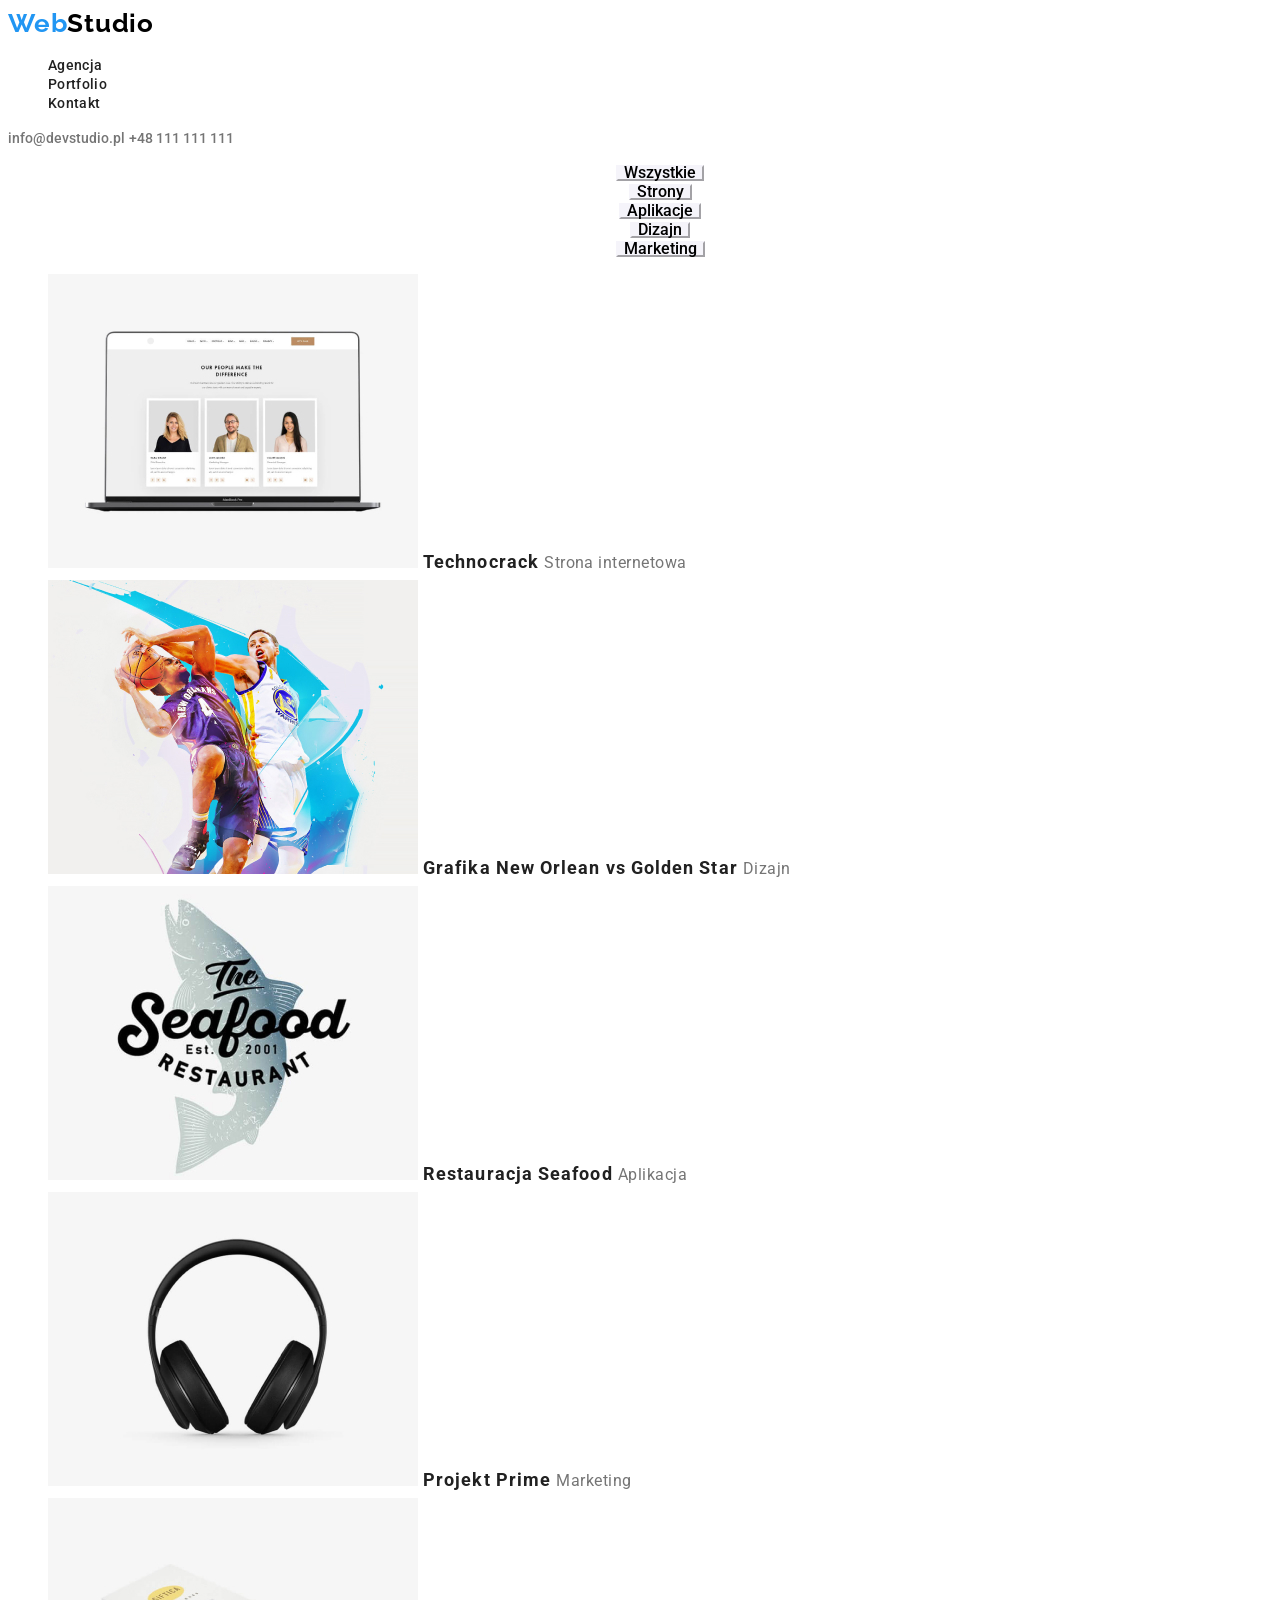
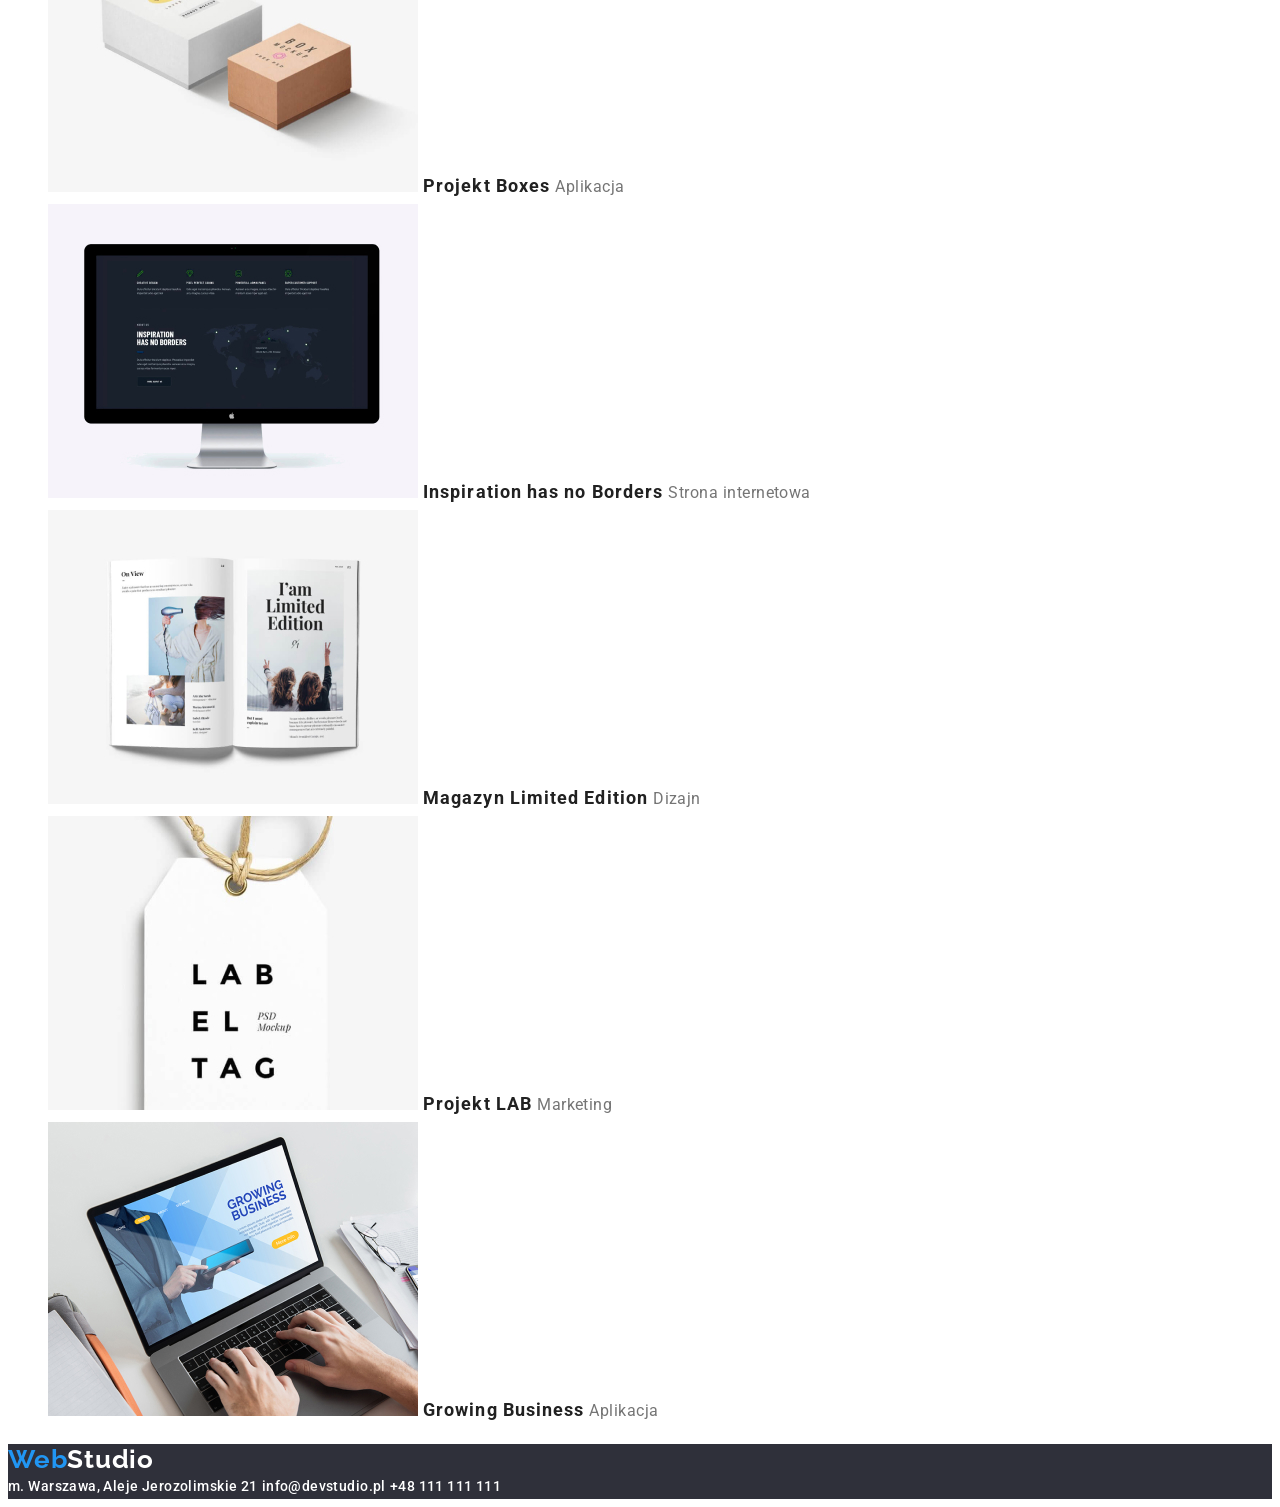
==== commit 5cec865d: "poprawki" ====
--- a/portfolio.html
+++ b/portfolio.html
@@ -141,7 +141,7 @@
                 </ul>
             </section>
         </main>
-        <footer>
+        <footer class="dark-bg">
             <a href="index.html" class="logo"
                 >Web<span class="logo-white">Studio</span></a
             >
@@ -149,13 +149,10 @@
                 <a
                     href="https://www.google.com/maps/place/al.+Jerozolimskie+21,+00-508+Warszawa/@52.2305286,21.013843,17z/data=!3m1!4b1!4m6!3m5!1s0x471eccf3e52bee23:0xc5163bc7ec8d4437!8m2!3d52.2305286!4d21.0160317!16s%2Fg%2F11csnfr8s8"
                     target="_blank"
-                    class="link"
                     >m. Warszawa, Aleje Jerozolimskie 21</a
                 >
-                <a href="mailto:info@devstudio.pl" class="link"
-                    >info@devstudio.pl</a
-                >
-                <a href="tel:+48111111111" class="link">+48 111 111 111</a>
+                <a href="mailto:info@devstudio.pl">info@devstudio.pl</a>
+                <a href="tel:+48111111111">+48 111 111 111</a>
             </address>
         </footer>
     </body>
--- a/css/styles.css
+++ b/css/styles.css
@@ -4,6 +4,7 @@
     --logo-color-black: #000000;
     --logo-color-white: #ffffff;
     --blue-accent: #2196f3;
+    --dark-background: #2f303a;
 }
 body {
     font-family: "Roboto", sans-serif;
@@ -16,6 +17,7 @@
     line-height: 1.2;
     color: var(--blue-accent);
     text-decoration: none;
+    letter-spacing: 0.03em;
 }
 .logo-black {
     color: var(--logo-color-black);
@@ -23,14 +25,9 @@
 .logo-white {
     color: var(--logo-color-white);
 }
-.contact {
-    font-style: normal;
-    color: var(--logo-color-white);
-    line-height: 1.7;
-    text-decoration: none;
-}
 .site-nav {
     list-style: none;
+    letter-spacing: 0.02em;
 }
 .site-nav a {
     font-size: 14px;
@@ -45,6 +42,16 @@
 .site-nav a:focus {
     color: var(--blue-accent);
 }
+.contact a {
+    font-style: normal;
+    color: var(--logo-color-white);
+    text-decoration: none;
+    line-height: 1.7;
+    font-size: 14px;
+    font-weight: 500;
+    cursor: pointer;
+    letter-spacing: 0.03em;
+}
 .link {
     font-size: 14px;
     font-weight: 500;
@@ -53,18 +60,20 @@
     color: #757575;
     cursor: pointer;
 }
-.link:hover {
+.link:hover,
+.contact:hover {
     color: var(--blue-accent);
 }
-.link:focus {
+.link:focus,
+.contact:focus {
     color: var(--blue-accent);
 }
-footer {
-    background-color: #2f303a;
+.dark-bg {
+    background-color: var(--dark-background);
 }
 /*style mające zastosowanie tylko dla index */
 .services {
-    background-color: #2f303a;
+    background-color: var(--dark-background);
     text-align: center;
 }
 .services h1 {
@@ -72,6 +81,7 @@
     font-size: 44px;
     line-height: 1.4;
     color: var(--logo-color-white);
+    letter-spacing: 0.06em;
 }
 .services button {
     font-weight: 700;
@@ -79,10 +89,12 @@
     background-color: var(--blue-accent);
     color: var(--logo-color-white);
     border-color: var(--blue-accent);
+    letter-spacing: 0.06em;
 }
 .articles {
     list-style: none;
     text-align: center;
+    letter-spacing: 0.03em;
 }
 .articles h3 {
     font-weight: 700;
@@ -102,9 +114,11 @@
     font-size: 36px;
     text-align: center;
     line-height: 1.2;
+    letter-spacing: 0.03em;
 }
 .team {
     list-style: none;
+    letter-spacing: 0.03em;
 }
 .team h2 {
     font-weight: 700;
@@ -127,6 +141,7 @@
 .filters {
     list-style: none;
     text-align: center;
+    letter-spacing: 0.03em;
 }
 .filters button {
     font-size: 16px;
@@ -138,12 +153,12 @@
     line-height: 0.6;
 }
 .filters button:hover {
-    background-color: #2196f3;
-    color: #ffffff;
+    background-color: var(--blue-accent);
+    color: var(--logo-color-white);
 }
 .filters button:focus {
-    background-color: #2196f3;
-    color: #ffffff;
+    background-color: var(--blue-accent);
+    color: var(--logo-color-white);
 }
 .websites {
     list-style: none;
@@ -152,10 +167,12 @@
     font-size: 18px;
     font-weight: 700;
     line-height: 2;
+    letter-spacing: 0.06em;
 }
 .category {
     font-size: 16px;
     font-weight: 400;
     line-height: 1.9;
     color: #757575;
+    letter-spacing: 0.03em;
 }
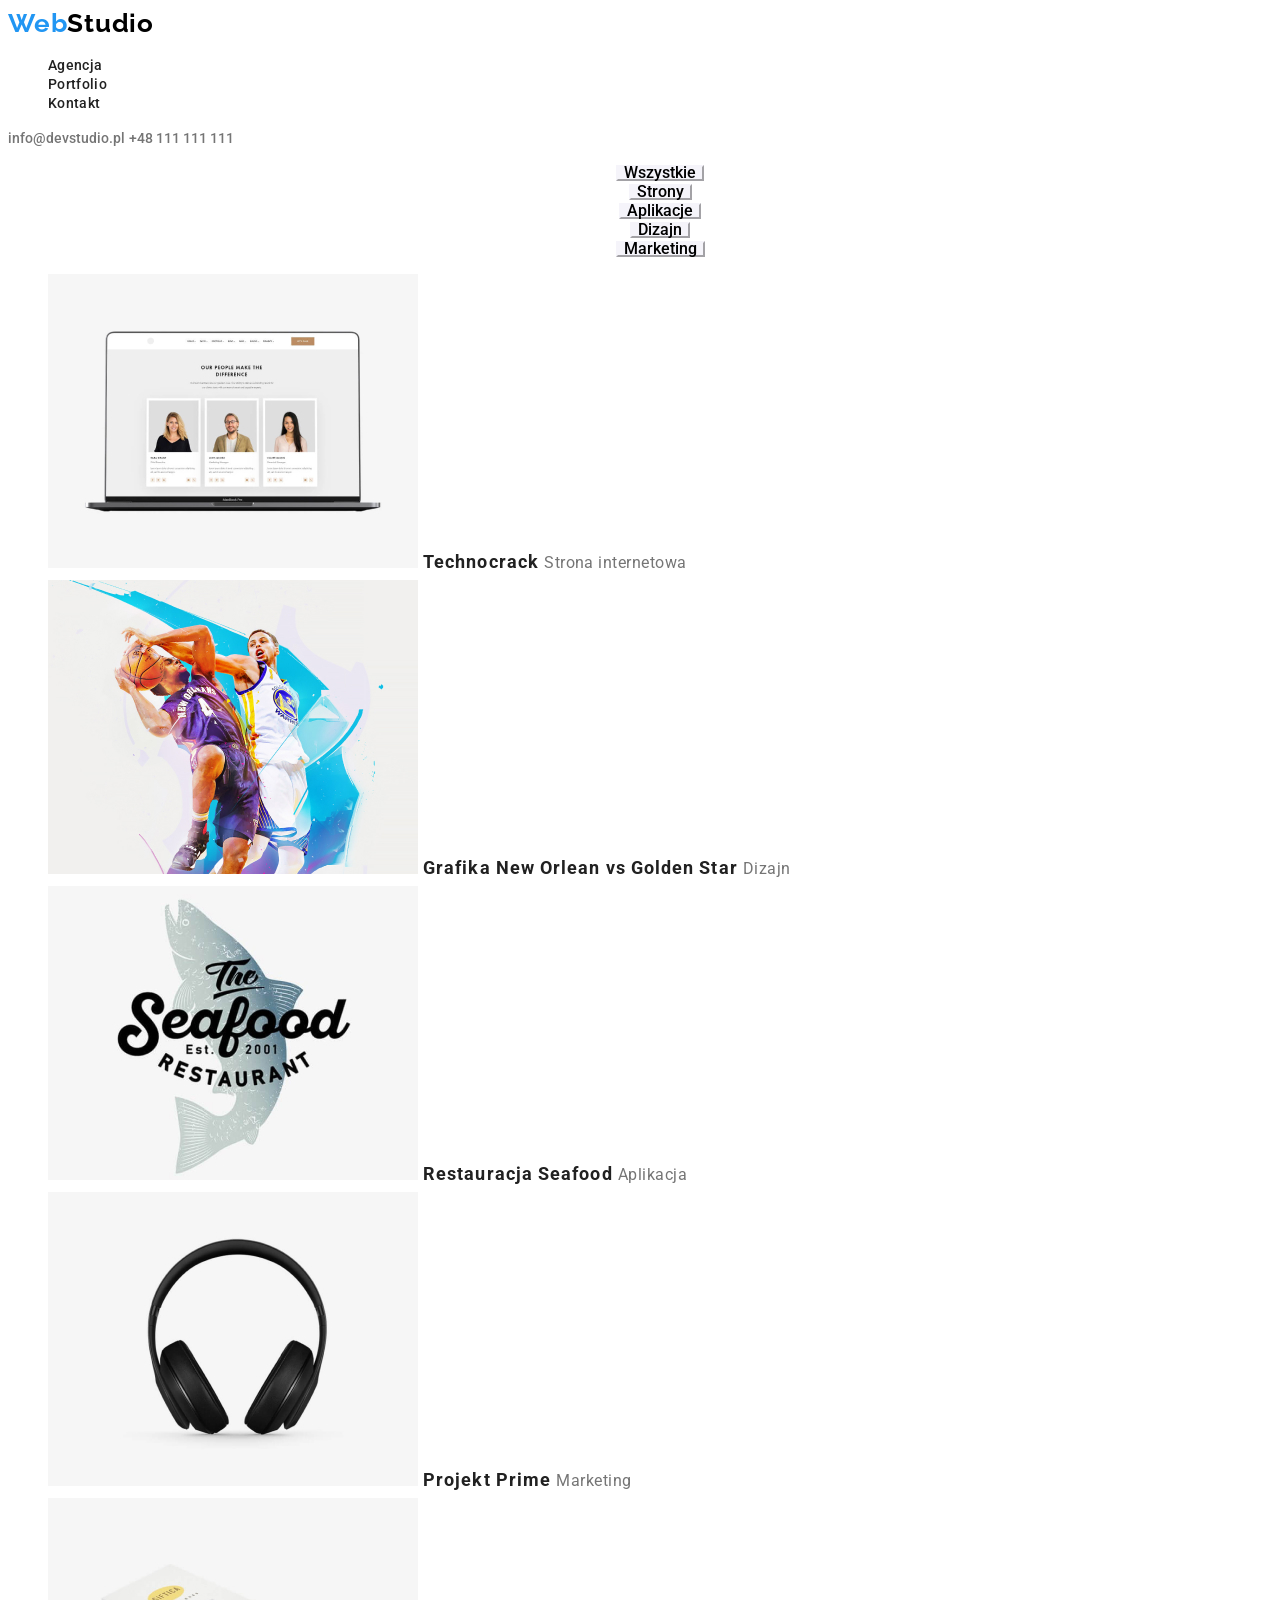
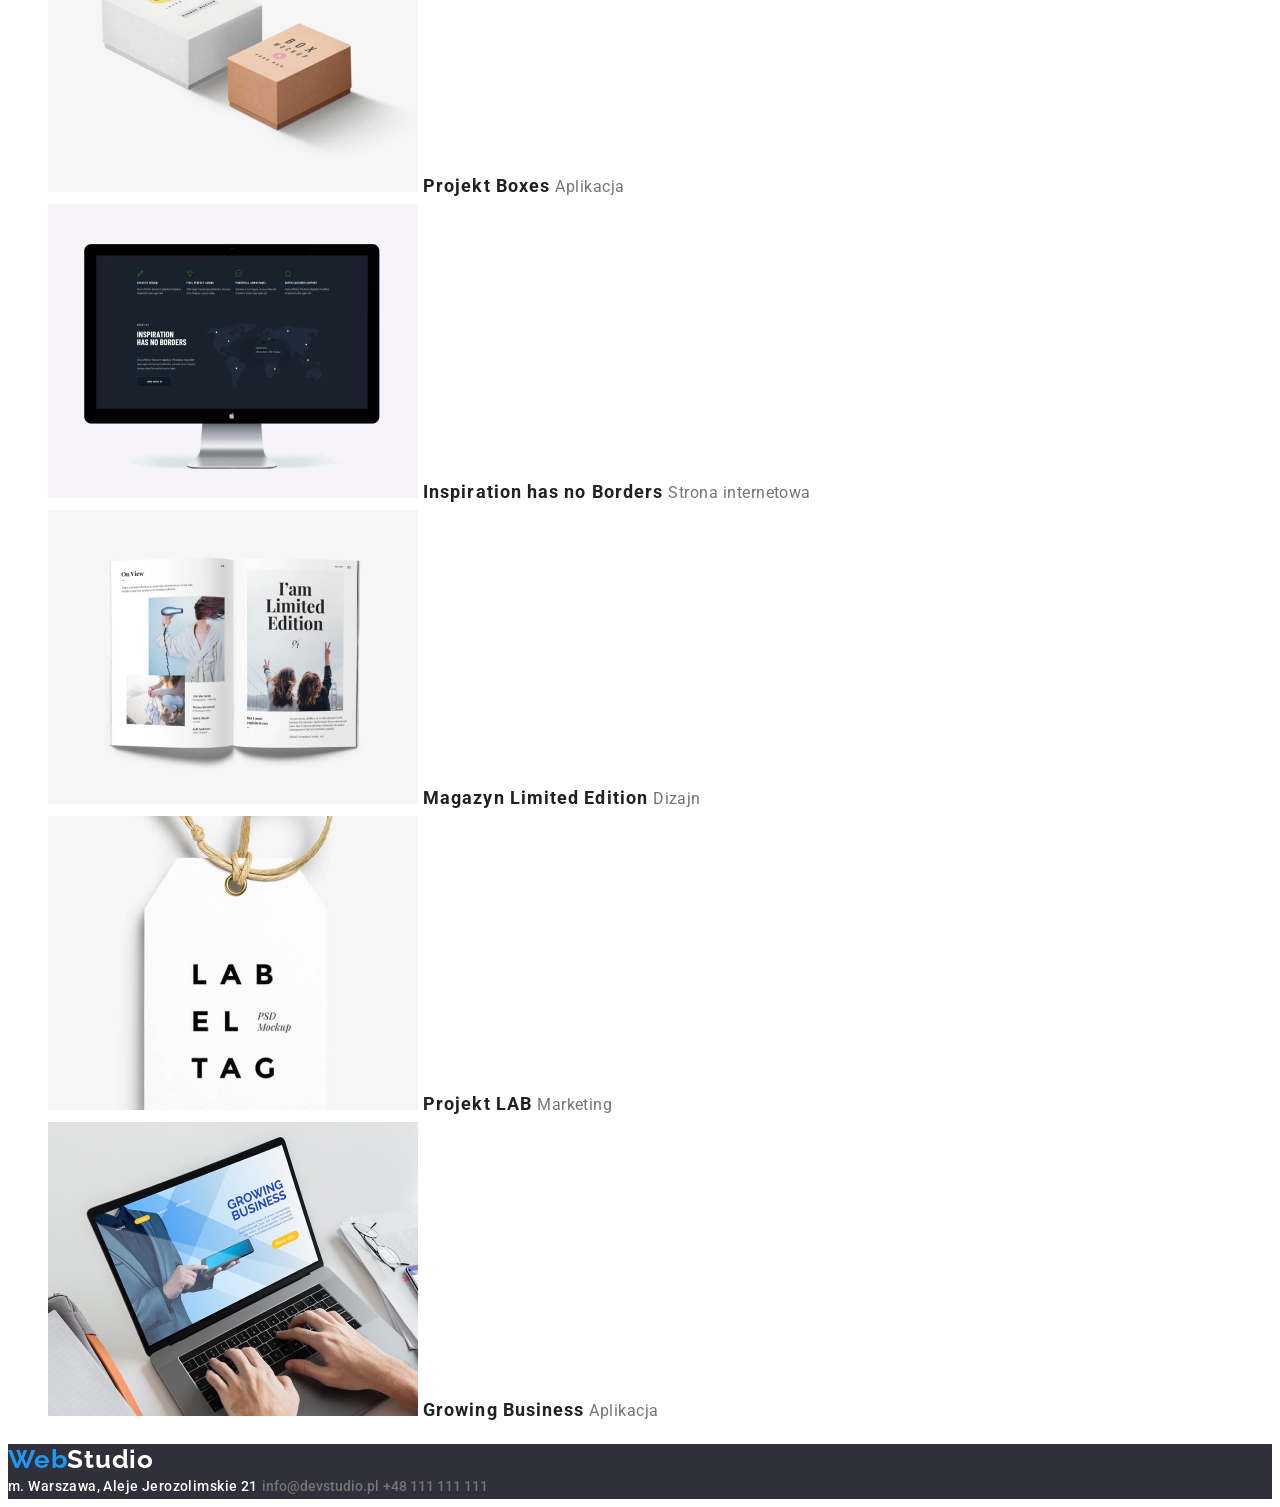
==== commit 70717ec4: "poprawki" ====
--- a/portfolio.html
+++ b/portfolio.html
@@ -145,14 +145,17 @@
             <a href="index.html" class="logo"
                 >Web<span class="logo-white">Studio</span></a
             >
-            <address class="contact">
+            <address>
                 <a
                     href="https://www.google.com/maps/place/al.+Jerozolimskie+21,+00-508+Warszawa/@52.2305286,21.013843,17z/data=!3m1!4b1!4m6!3m5!1s0x471eccf3e52bee23:0xc5163bc7ec8d4437!8m2!3d52.2305286!4d21.0160317!16s%2Fg%2F11csnfr8s8"
                     target="_blank"
+                    class="contact"
                     >m. Warszawa, Aleje Jerozolimskie 21</a
                 >
-                <a href="mailto:info@devstudio.pl">info@devstudio.pl</a>
-                <a href="tel:+48111111111">+48 111 111 111</a>
+                <a href="mailto:info@devstudio.pl" class="link"
+                    >info@devstudio.pl</a
+                >
+                <a href="tel:+48111111111" class="link">+48 111 111 111</a>
             </address>
         </footer>
     </body>
--- a/css/styles.css
+++ b/css/styles.css
@@ -42,7 +42,7 @@
 .site-nav a:focus {
     color: var(--blue-accent);
 }
-.contact a {
+.contact {
     font-style: normal;
     color: var(--logo-color-white);
     text-decoration: none;
@@ -55,6 +55,7 @@
 .link {
     font-size: 14px;
     font-weight: 500;
+    font-style: normal;
     line-height: 1.1;
     text-decoration: none;
     color: #757575;
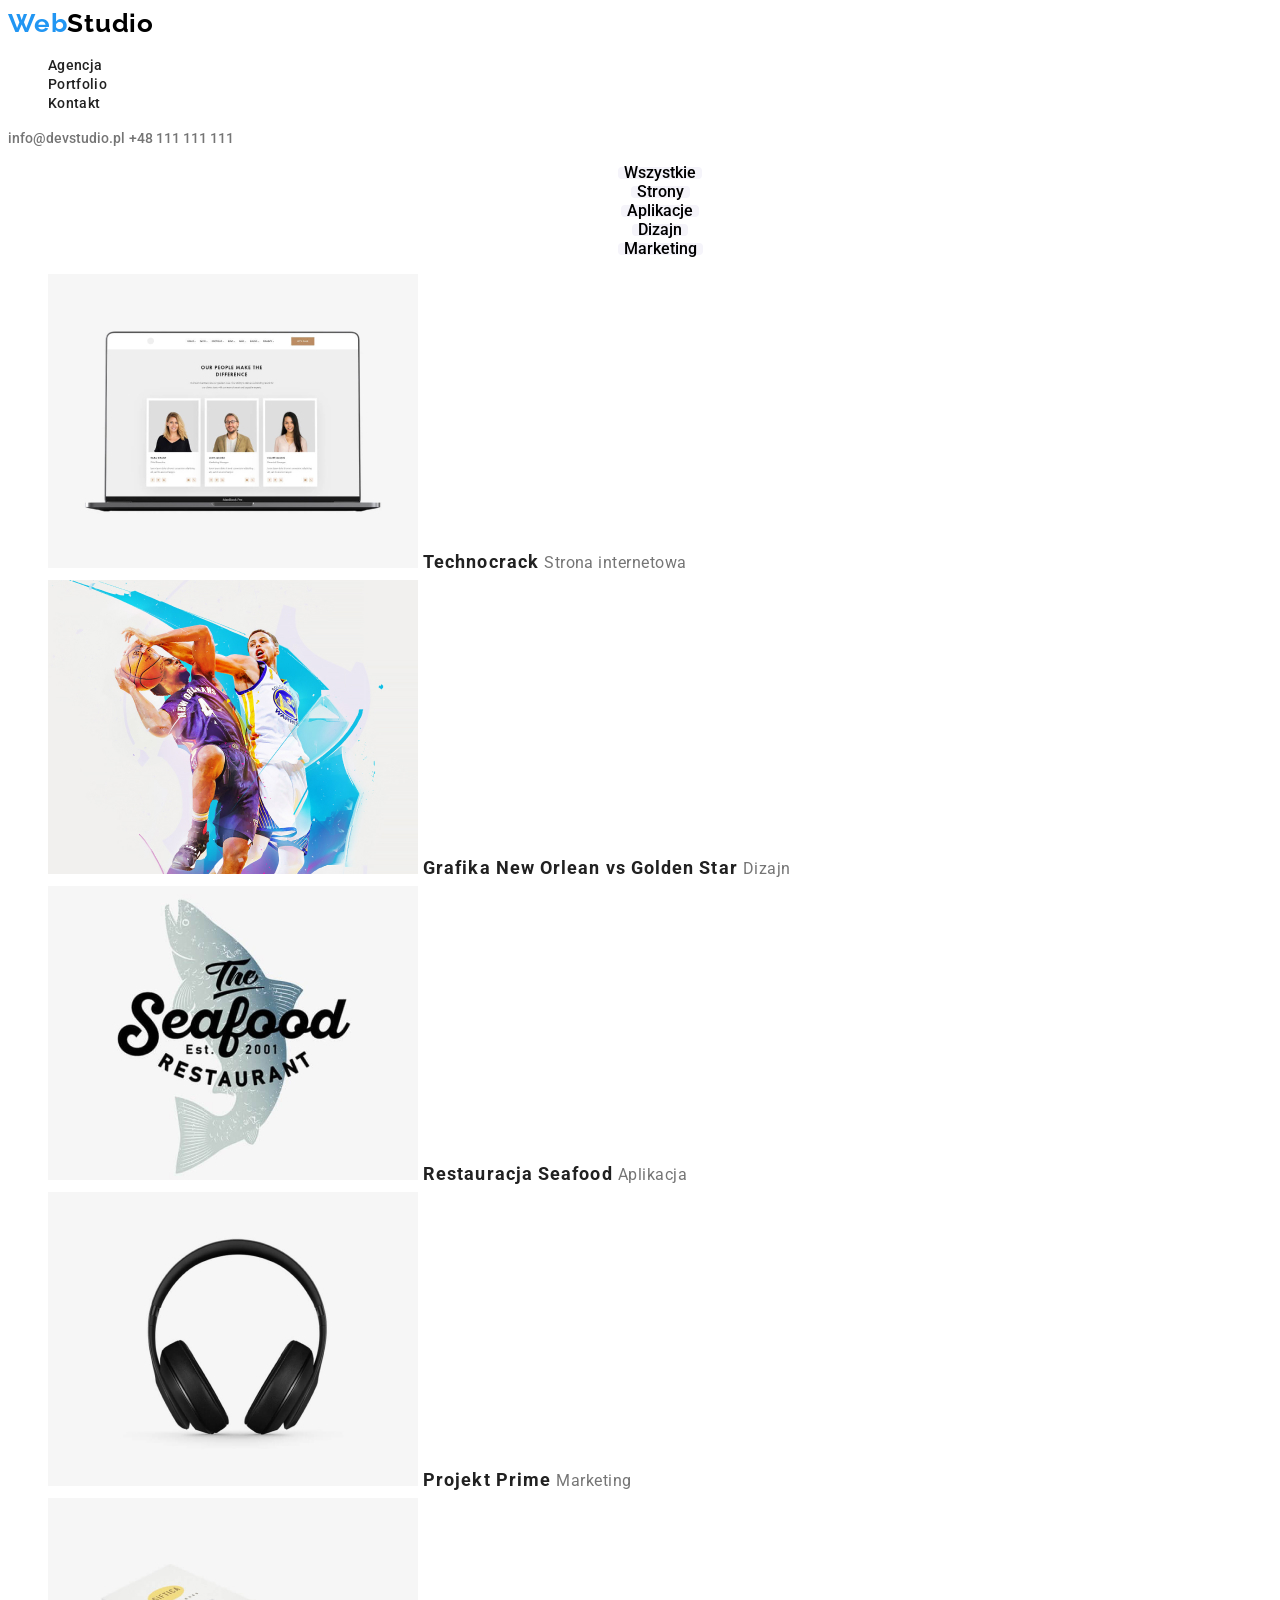
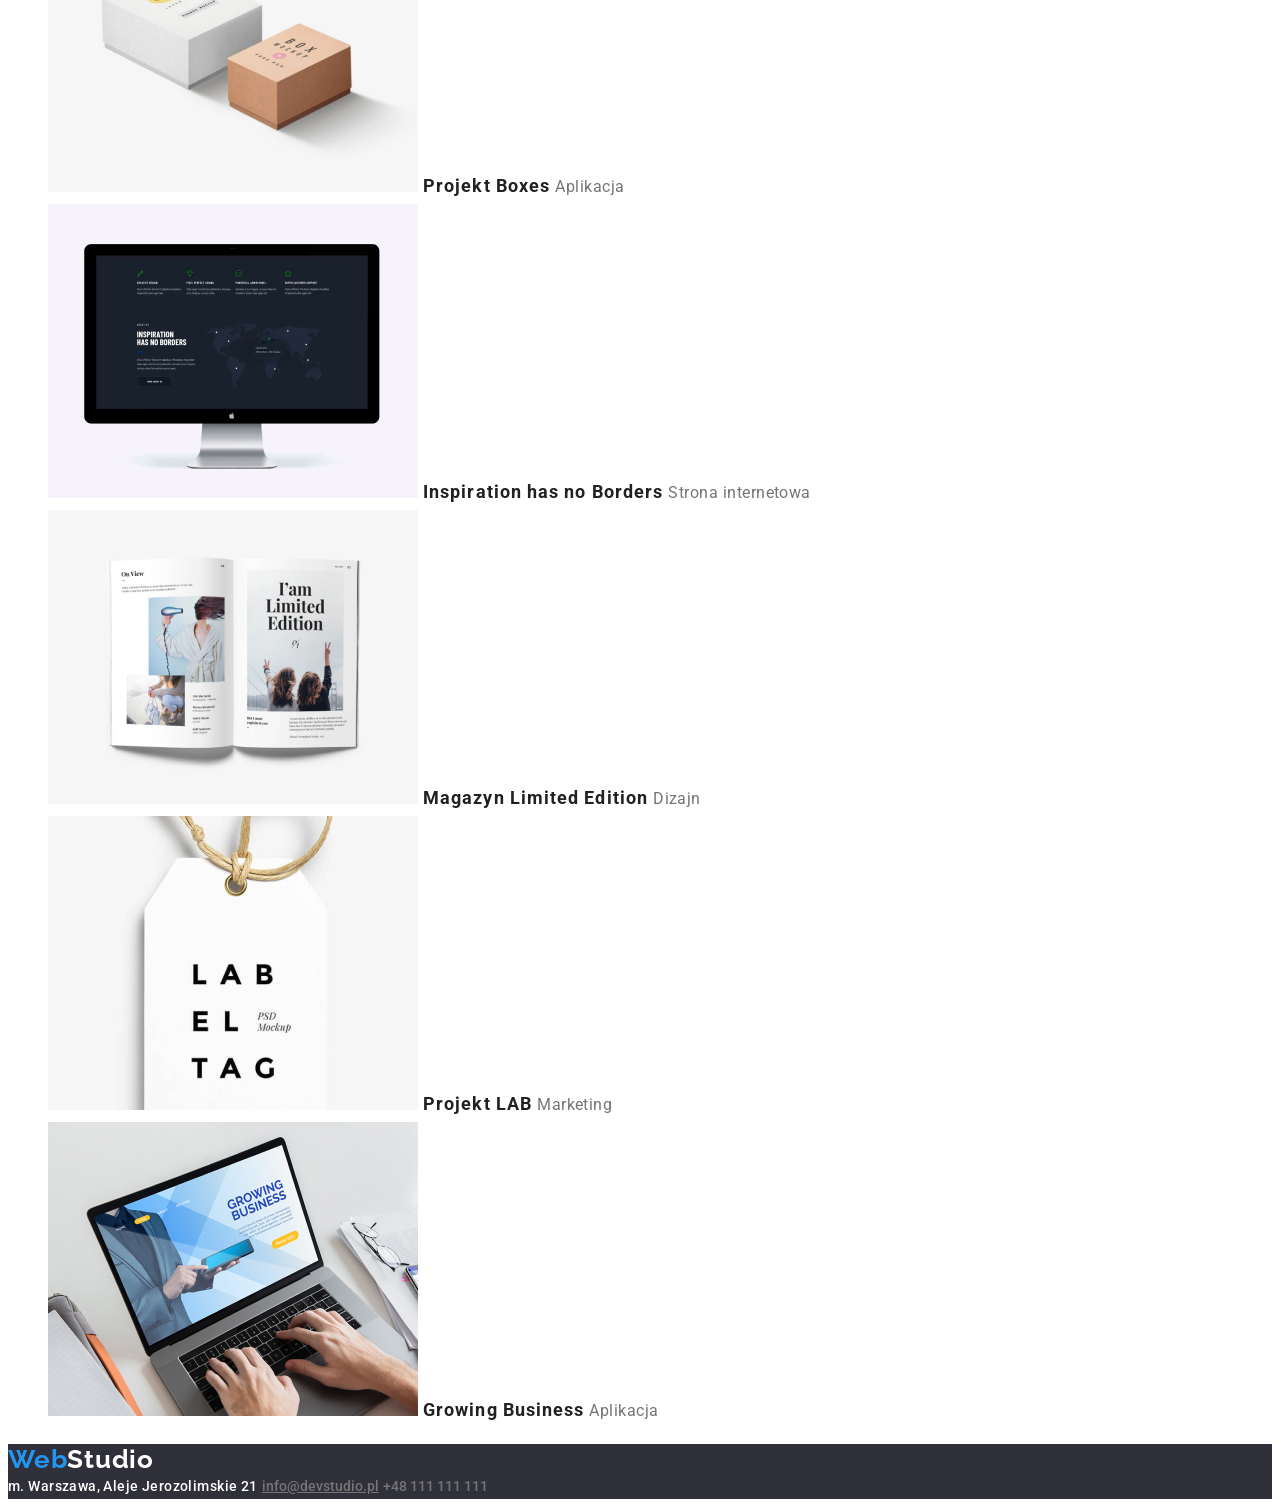
==== commit f38bee6b: "poprawka" ====
--- a/portfolio.html
+++ b/portfolio.html
@@ -152,7 +152,7 @@
                     class="contact"
                     >m. Warszawa, Aleje Jerozolimskie 21</a
                 >
-                <a href="mailto:info@devstudio.pl" class="link"
+                <a href="mailto:info@devstudio.pl" class="link-underlined"
                     >info@devstudio.pl</a
                 >
                 <a href="tel:+48111111111" class="link">+48 111 111 111</a>
--- a/css/styles.css
+++ b/css/styles.css
@@ -62,11 +62,7 @@
     cursor: pointer;
 }
 .link:hover,
-.contact:hover {
-    color: var(--blue-accent);
-}
-.link:focus,
-.contact:focus {
+.link:focus {
     color: var(--blue-accent);
 }
 .dark-bg {
@@ -91,6 +87,9 @@
     color: var(--logo-color-white);
     border-color: var(--blue-accent);
     letter-spacing: 0.06em;
+    outline: none;
+    border-radius: 4px;
+    border: none;
 }
 .articles {
     list-style: none;
@@ -152,11 +151,11 @@
     border-color: #f5f4fa;
     cursor: pointer;
     line-height: 0.6;
+    outline: none;
+    border-radius: 4px;
+    border: none;
 }
-.filters button:hover {
-    background-color: var(--blue-accent);
-    color: var(--logo-color-white);
-}
+.filters button:hover,
 .filters button:focus {
     background-color: var(--blue-accent);
     color: var(--logo-color-white);
@@ -177,3 +176,16 @@
     color: #757575;
     letter-spacing: 0.03em;
 }
+.link-underlined {
+    font-size: 14px;
+    font-weight: 500;
+    font-style: normal;
+    line-height: 1.1;
+    text-decoration: underline;
+    color: #757575;
+    cursor: pointer;
+}
+.link-underlined:hover,
+.link-underlined:focus {
+    color: var(--blue-accent);
+}
